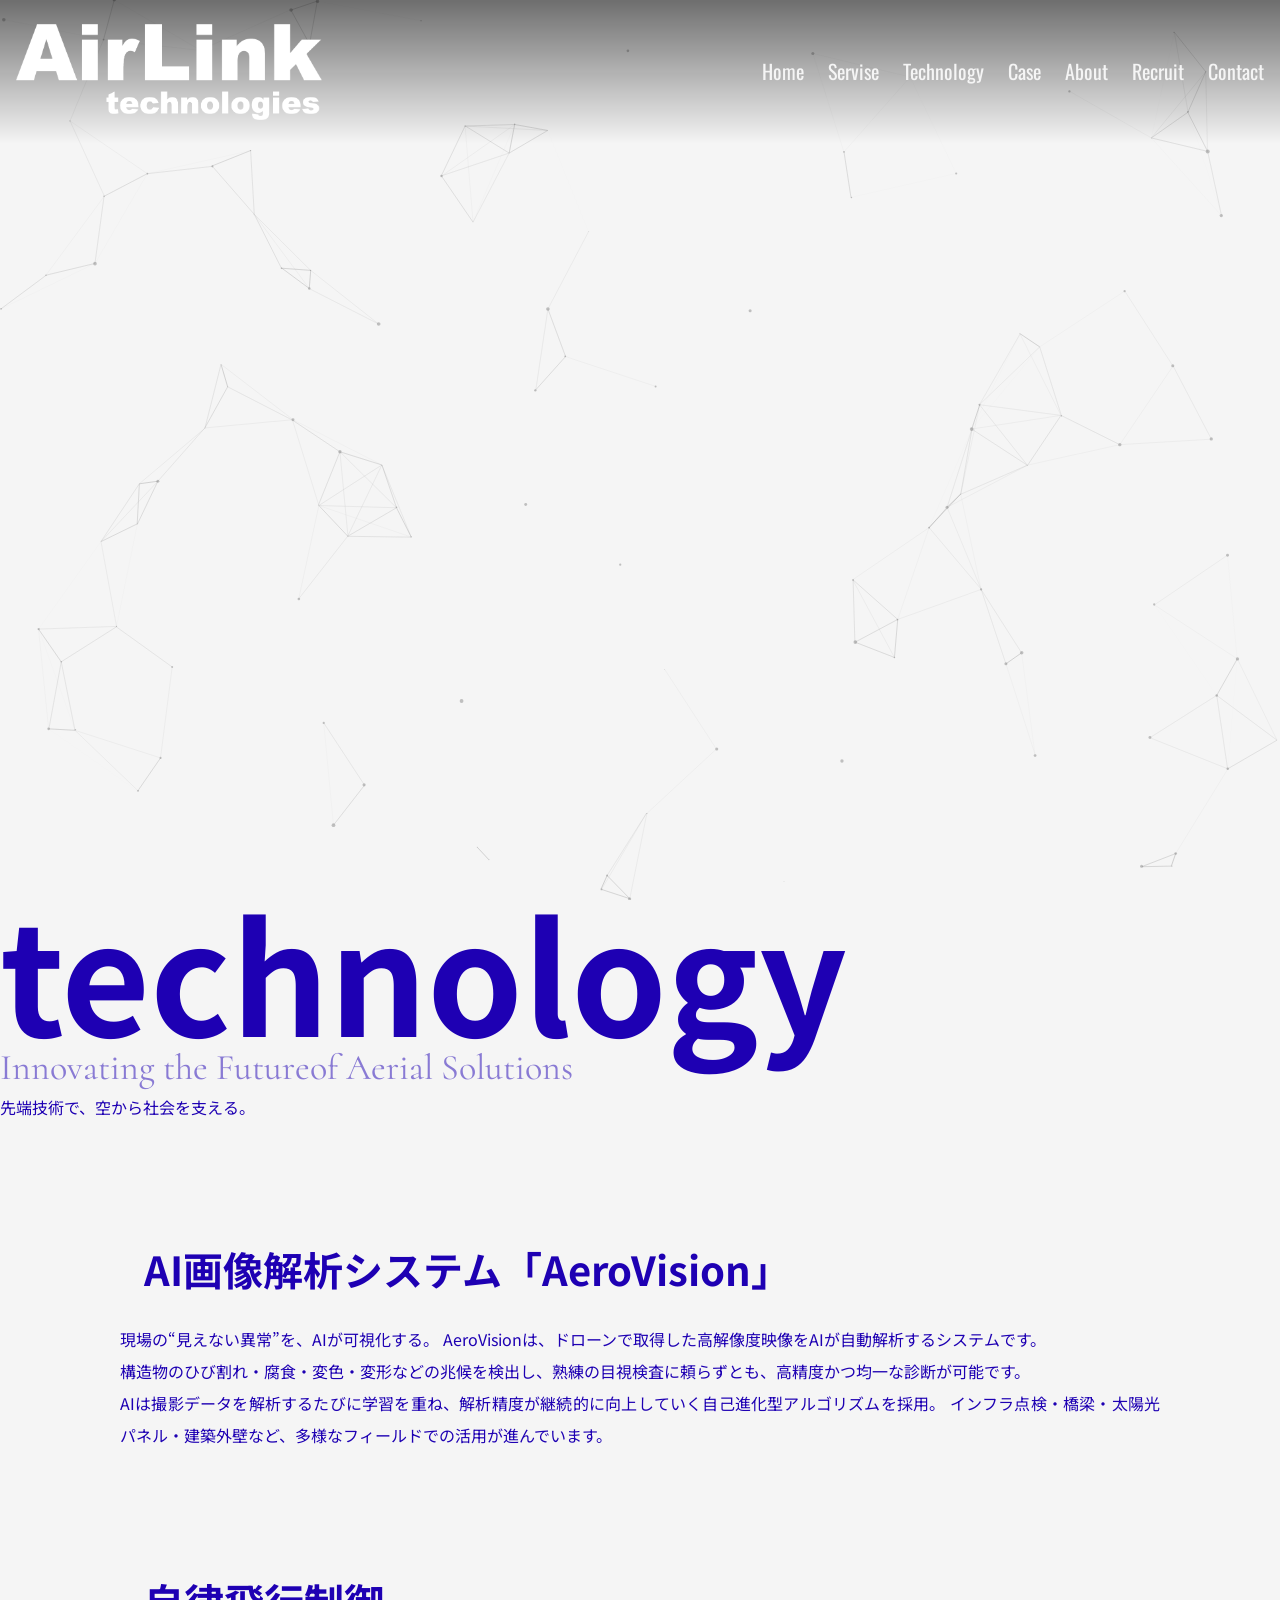
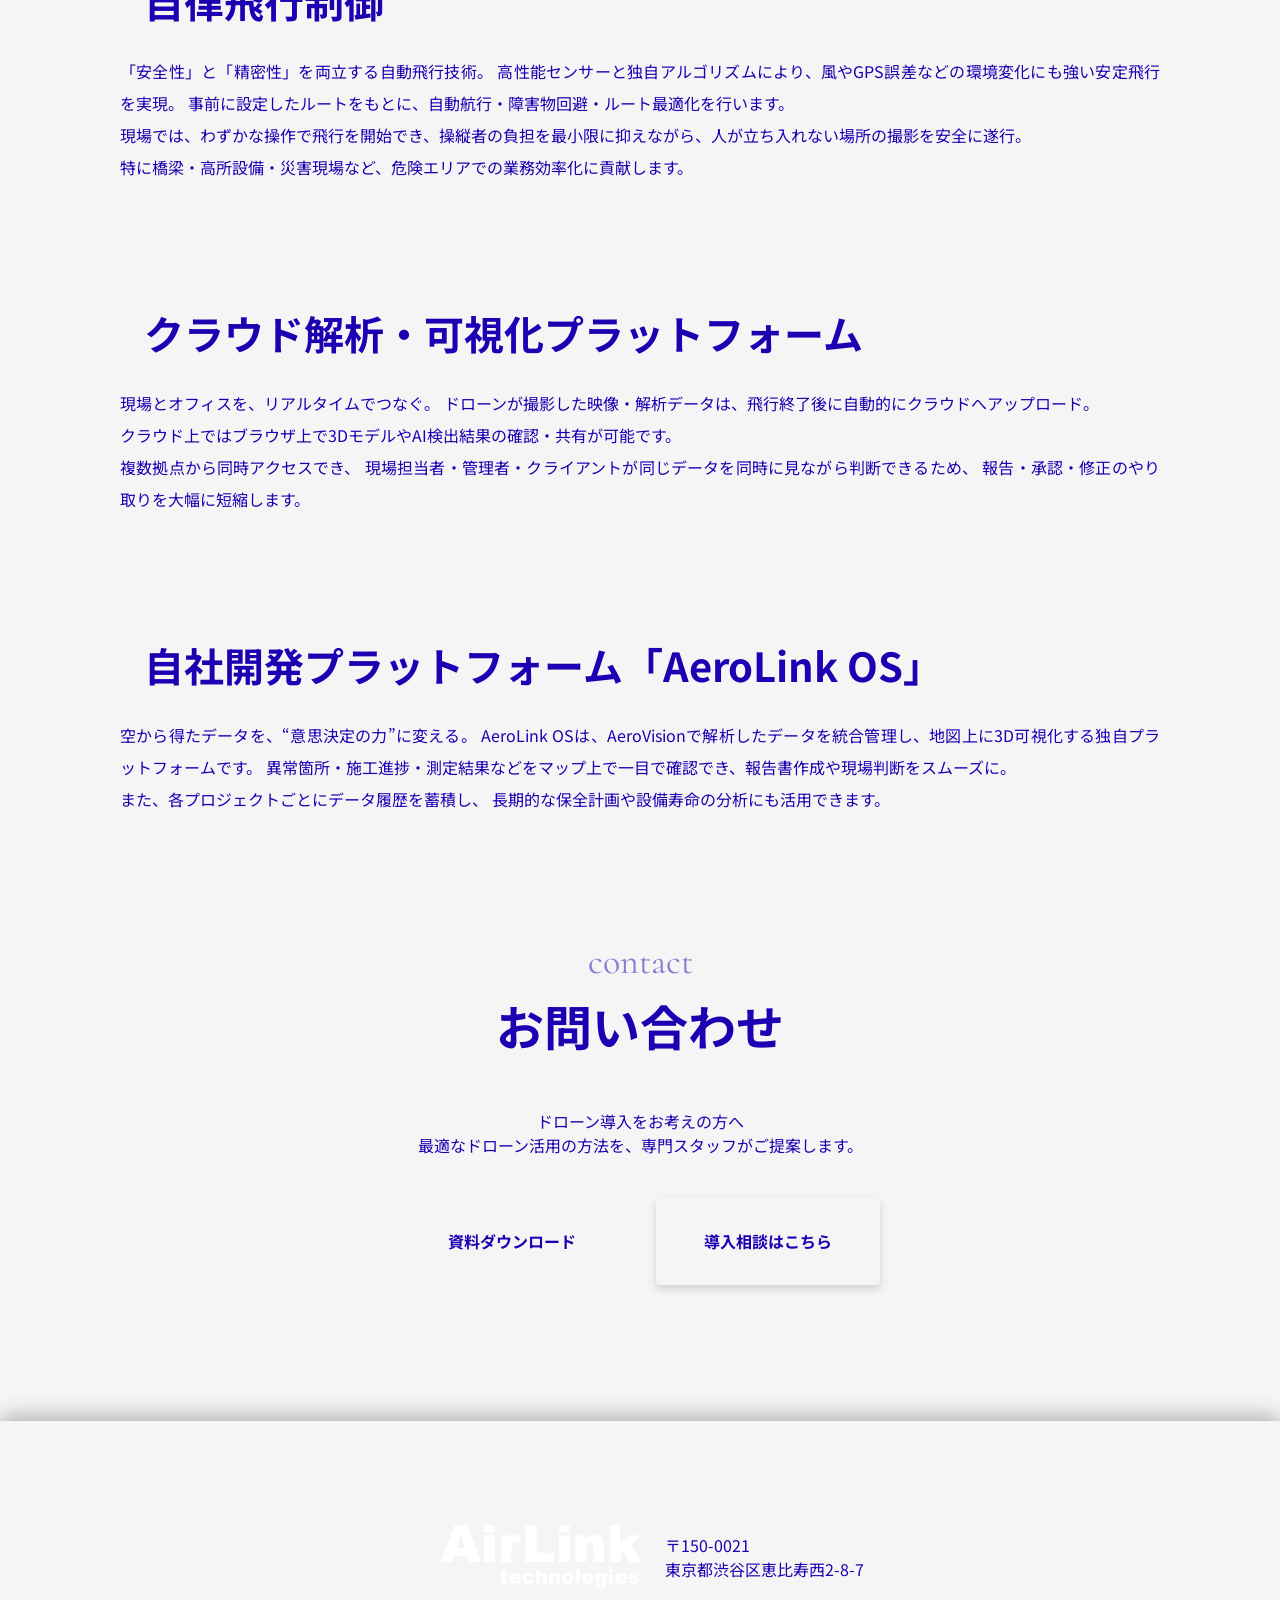
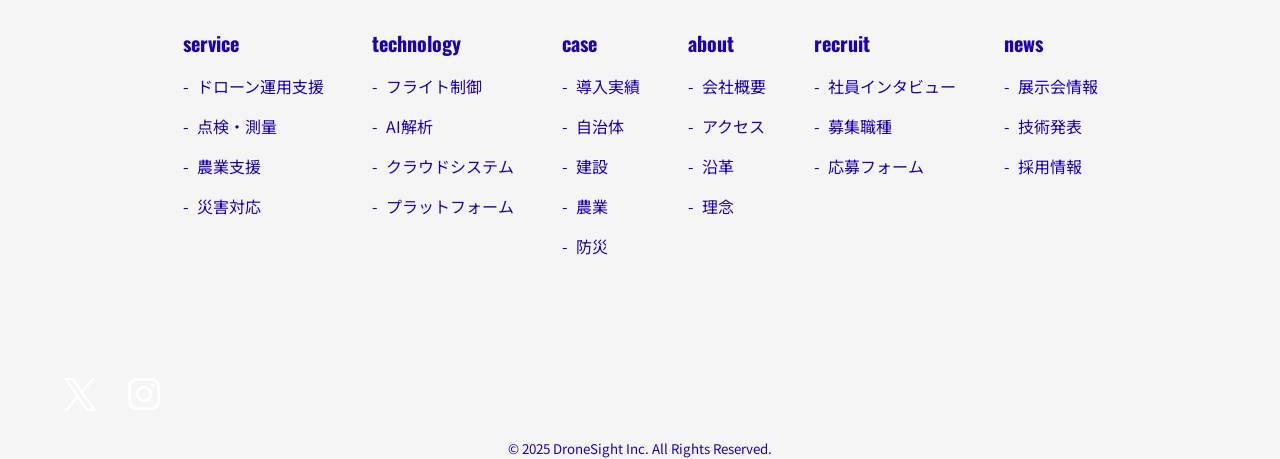
==== technology.html @ e9b1f7b2 "未コミットだったロゴ・画像をリポジトリに追加 logo.png / logo2.png / dorone6.png が未追跡のままで、GitHub Pages 上では ヘッダーロゴ・フッターロゴ・事業" ====
<!DOCTYPE html>
<html lang="ja">

<head>
    <meta charset="UTF-8">
    <meta name="viewport" content="width=device-width, initial-scale=1.0">
    <title>株式会社エアリンクテクノロジーズ</title>
    <link rel="stylesheet" href="./css/reset.css">
    <link rel="stylesheet" href="./css/globals.css">
    <link rel="stylesheet" href="./css/style.css">
    <!-- google fonts -->
    <link
        href="https://fonts.googleapis.com/css2?family=Material+Symbols+Outlined&family=Shippori+Mincho&family=Cormorant:wght@400;600&family=Noto+Sans+JP:wght@400;700&family=Oswald:wght@400;600&family=Kaisei+Opti&family=Delius&family=Inter:wght@400;700&family=Orbitron:wght@400;700&family=Allura&family=Satisfy&display=swap"
        rel="stylesheet">
</head>

<body>
    <div id="bg"></div>
    <div class="site-container">
        <header>
            <!-- ここからハンバーガーメニュー -->

            <!-- メニューボタン -->
            <!-- ↓クリックしたら発動 -->
            <div class="btn">
                <!-- ↑クラス名をjs、cssセレクタと揃える。 -->
                <span></span>
                <span></span>
                <span></span>
            </div>
            <!-- メニューボタン -->

            <nav class="menu">
                <!-- ↑クラス名をjs、cssセレクタと揃える。 -->
                <ul>
                    <!-- メニューの中身 -->
                    <li><a class="link" href="./index.html">Home</a></li>
                    <li><a class="link" href="#p2">Servise</a></li>
                    <li><a class="link" href="./technology.html">Technoogy</a></li>
                    <li><a class="link" href="#p4">Case</a></li>
                    <li><a class="link" href="#p5">About</a></li>
                    <li><a class="link" href="#p6">Recruit</a></li>
                    <li><a class="link" href="#p7">Contact</a></li>
                    <!-- .linkはリンクをクリックしたときにメニューを閉じるjsのために付ける。js、cssセレクタと揃える。 -->
                    <!-- メニューの中身 -->
                </ul>
            </nav>
            <div class="hero-logo">
                <h1><a href="./index.html"><img src="./images/logo.png" width="96" height="96" alt="">
                    </a></h1>
            </div>
            <nav class="menu-list">
                <ul>
                    <li><a href="./index.html" class="underline">Home</a></li>
                    <li><a href="#x" class="underline">Servise</a></li>
                    <li><a href="./technology.html" class="underline">Technology</a></li>
                    <li><a href="#x" class="underline">Case</a></li>
                    <li><a href="#x" class="underline">About</a></li>
                    <li><a href="#x" class="underline">Recruit</a></li>
                    <li><a href="#x" class="underline">Contact</a></li>
                </ul>
            </nav>
        </header>
        <main>
            <div class="hero-visual">
                <video autoplay muted loop playsinline class="hero-video">
                    <source src="./images/dorone2.mp4" type="video/mp4">
                    あなたのブラウザは動画に対応していません。
                </video>
            </div>
            <article class="technology-page">
                <h2 class="bg-title">technology</h2>
                <p class="en">Innovating the Futureof Aerial Solutions</p>
                <p class="jp">先端技術で、空から社会を支える。</p>
                <section class="slide-title">
                    <h3>AI画像解析システム「AeroVision」</h3>
                    <p>現場の“見えない異常”を、AIが可視化する。
                        AeroVisionは、ドローンで取得した高解像度映像をAIが自動解析するシステムです。
                        <span class="br">構造物のひび割れ・腐食・変色・変形などの兆候を検出し、熟練の目視検査に頼らずとも、高精度かつ均一な診断が可能です。</span>
                        AIは撮影データを解析するたびに学習を重ね、解析精度が継続的に向上していく自己進化型アルゴリズムを採用。
                        インフラ点検・橋梁・太陽光パネル・建築外壁など、多様なフィールドでの活用が進んでいます。
                    </p>
                </section>
                <section class="slide-title">
                    <h3>自律飛行制御</h3>
                    <p>「安全性」と「精密性」を両立する自動飛行技術。
                        高性能センサーと独自アルゴリズムにより、風やGPS誤差などの環境変化にも強い安定飛行を実現。
                        事前に設定したルートをもとに、自動航行・障害物回避・ルート最適化を行います。
                        <span class="br">現場では、わずかな操作で飛行を開始でき、操縦者の負担を最小限に抑えながら、人が立ち入れない場所の撮影を安全に遂行。</span>
                        特に橋梁・高所設備・災害現場など、危険エリアでの業務効率化に貢献します。
                    </p>
                </section>
                <section class="slide-title">
                    <h3>クラウド解析・可視化プラットフォーム</h3>
                    <p>現場とオフィスを、リアルタイムでつなぐ。
                        ドローンが撮影した映像・解析データは、飛行終了後に自動的にクラウドへアップロード。
                        <span class="br">クラウド上ではブラウザ上で3DモデルやAI検出結果の確認・共有が可能です。</span>
                        複数拠点から同時アクセスでき、
                        現場担当者・管理者・クライアントが同じデータを同時に見ながら判断できるため、
                        報告・承認・修正のやり取りを大幅に短縮します。
                    </p>
                </section>
                <section class="slide-title">
                    <h3>自社開発プラットフォーム「AeroLink OS」</h3>
                    <p>空から得たデータを、“意思決定の力”に変える。
                        AeroLink OSは、AeroVisionで解析したデータを統合管理し、地図上に3D可視化する独自プラットフォームです。
                        異常箇所・施工進捗・測定結果などをマップ上で一目で確認でき、報告書作成や現場判断をスムーズに。
                        <span class="br">また、各プロジェクトごとにデータ履歴を蓄積し、
                            長期的な保全計画や設備寿命の分析にも活用できます。</span>
                    </p>
                </section>
                <section class="contact-wrap">
                    <div class="section-inner size-m">
                        <div class="contact-title">
                            <p class="en">contact</p>
                            <h2>お問い合わせ</h2>
                            <p>
                                ドローン導入をお考えの方へ
                                <span class="br">最適なドローン活用の方法を、専門スタッフがご提案します。</span>
                            </p>
                        </div>
                        <div class="contact-btn">
                            <div class="contact">
                                <a href="">資料ダウンロード</a>
                            </div>
                            <address class="tel-wrap">
                                <a href="#x">導入相談はこちら</a>
                            </address>
                        </div>
                    </div>
                </section>
            </article>

        </main>
    </div>
</body>

    <footer>
        <div class="footer-wrap">
            <div class="adress">
                <a href="./index.html"><img src="./images/logo.png" width="96" height="96" alt=""></a>
                <address>〒150-0021<span class="br">東京都渋谷区恵比寿西2-8-7</span></address>
            </div>
            <nav class="footer-main-menu">
            
                <ul class="footer-list">
                    <li class="footer-list-btn"><a href="#x" class="underline">service</a></li>
                    <li>
                        <a href="#x" class="underline">
                            <span class="add-char before " data-char="-">ドローン運用支援</span>
                        </a>
                    </li>
                    <li>
                        <a href="#x" class="underline">
                            <span class="add-char before " data-char="-">点検・測量</span>
                        </a>
                    </li>
                    <li>
                        <a href="#x" class="underline">
                            <span class="add-char before " data-char="-">農業支援</span>
                        </a>
                    </li>
                    <li>
                        <a href="#x" class="underline">
                            <span class="add-char before " data-char="-">災害対応</span>
                        </a>
                    </li>
                </ul>
                <ul class="footer-list">
                    <li class="footer-list-btn"><a href="./technology.html" class="underline">technology</a></li>
                    <li>
                        <a href="./technology.html" class="underline">
                            <span class="add-char before " data-char="-">フライト制御</span>
                        </a>
                    </li>
                    <li>
                        <a href="./technology.html" class="underline">
                            <span class="add-char before " data-char="-">AI解析</span>
                        </a>
                    </li>
                    <li>
                        <a href="./technology.html" class="underline">
                            <span class="add-char before " data-char="-">クラウドシステム</span>
                        </a>
                    </li>
                    <li>
                        <a href="./technology.html" class="underline">
                            <span class="add-char before " data-char="-">プラットフォーム</span>
                        </a>
                    </li>
                </ul>
                <ul class="footer-list">
                    <li class="footer-list-btn"><a href="#x" class="underline">case</a></li>
                    <li>
                        <a href="#x" class="underline">
                            <span class="add-char before" data-char="-">導入実績</span>
                        </a>
                    </li>
                    <li>
                        <a href="#x" class="underline">
                            <span class="add-char before" data-char="-">自治体</span>
                        </a>
                    </li>
                    <li>
                        <a href="#x" class="underline">
                            <span class="add-char before" data-char="-">建設</span>
                        </a>
                    </li>
                    <li>
                        <a href="#x" class="underline">
                            <span class="add-char before" data-char="-">農業</span>
                        </a>
                    </li>
                    <li>
                        <a href="#x" class="underline">
                            <span class="add-char before" data-char="-">防災</span>
                        </a>
                    </li>
                </ul>
                <ul class="footer-list">
                    <li class="footer-list-btn"><a href="#x" class="underline">about</a></li>
                    <li>
                        <a href="#x" class="underline">
                            <span class="add-char before" data-char="-">会社概要</span>
                        </a>
                    </li>
                    <li>
                        <a href="#x" class="underline">
                            <span class="add-char before" data-char="-">アクセス</span>
                        </a>
                    </li>
                    <li>
                        <a href="#x" class="underline">
                            <span class="add-char before" data-char="-">沿革</span>
                        </a>
                    </li>
                    <li>
                        <a href="#x" class="underline">
                            <span class="add-char before" data-char="-">理念</span>
                        </a>
                    </li>
                </ul>
                <ul class="footer-list">
                    <li class="footer-list-btn"><a href="#x" class="underline">recruit</a></li>
                    <li>
                        <a href="#x" class="underline">
                            <span class="add-char before" data-char="-">社員インタビュー</span>
                        </a>
                    </li>
                    <li>
                        <a href="#x" class="underline">
                            <span class="add-char before" data-char="-">募集職種</span>
                        </a>
                    </li>
                    <li>
                        <a href="#x" class="underline">
                            <span class="add-char before" data-char="-">応募フォーム</span>
                        </a>
                    </li>
                </ul>
                <ul class="footer-list">
                    <li class="footer-list-btn"><a href="#x" class="underline">news</a></li>
                    <li>
                        <a href="#x" class="underline">
                            <span class="add-char before" data-char="-">展示会情報</span>
                        </a>
                    </li>
                    <li>
                        <a href="#x" class="underline">
                            <span class="add-char before" data-char="-">技術発表</span>
                        </a>
                    </li>
                    <li>
                        <a href="#x" class="underline">
                            <span class="add-char before" data-char="-">採用情報</span>
                        </a>
                    </li>
                </ul>
            </nav>
        </div>
        <nav class="sns-links">
            <ul class="sns">
                <a href="#x"><img src="./images/logo-white.png" width="32" height="32" alt="エックス"></a>
            </ul>
            <ul class="sns">
                <li class="youtube">
                    <a href="#x"><img src="./images/instagram_.png" width="32" height="32" alt="インスタグラム"></a>
                </li>
            </ul>
        </nav>

        <p class="small"><small>© 2025 DroneSight Inc. All Rights Reserved.</small></p>
    </footer>
    <script src="js/jquery-3.7.1.min.js"></script>
    <script src="./js/main.js"></script>
    <script src="./js/libs/particles.min.js"></script>
    <script src="js/script.js"></script>

</html>
---- css/globals.css ----
:root {
  /* 基本単位 */
  --base-unit: 8px;
  --half-unit: 4px;

  /* 余白 ----------------------------------------------------------------- */
  /* 倍数 */
  --spacing-1: calc(var(--base-unit) * 1);
  /* 8px */
  --spacing-2: calc(var(--base-unit) * 2);
  /* 16px */
  --spacing-3: calc(var(--base-unit) * 3);
  /* 24px */
  --spacing-4: calc(var(--base-unit) * 4);
  /* 32px */
  --spacing-5: calc(var(--base-unit) * 5);
  /* 40px */
  --spacing-6: calc(var(--base-unit) * 6);
  /* 48px */
  --spacing-7: calc(var(--base-unit) * 7);
  /* 56px */
  --spacing-8: calc(var(--base-unit) * 8);
  /* 64px */
  --spacing-9: calc(var(--base-unit) * 9);
  /* 72px */
  --spacing-10: calc(var(--base-unit) * 10);
  /* 80px */
  --spacing-11: calc(var(--base-unit) * 11);
  /* 88px */
  --spacing-12: calc(var(--base-unit) * 12);
  /* 96px */
  --spacing-15: calc(var(--base-unit) * 15);
  /* 120px */
  --spacing-16: calc(var(--base-unit) * 16);
  /* 128px */
  --spacing-25: calc(var(--base-unit) * 25);
  /* 200px */
  

  /* 特殊ケース */
  --spacing-min: 1px;
  --spacing-min-2: 2px;
  --spacing-half: var(--half-unit);
  --spacing-1_5: calc(var(--half-unit) * 3);
  --spacing-2_5: calc(var(--half-unit) * 5);
  --spacing-37_5: calc(var(--base-unit) * 37.5);

  /* 文字 ----------------------------------------------------------------- */
  /* 基本フォント定義 */
  --font-google-symbols: "Material Symbols Outlined";
  --font-serif-ja: "Shippori Mincho", serif;
  --font-serif-en: "Cormorant", serif;
  --font-gothic-ja: "Noto Sans JP", sans-serif;
  --font-gothic-en: "Oswald", sans-serif;
  --font-logo: "Kaisei Opti", serif;
  --font-color: "Delius", "Inter", "Noto Sans JP", cursive, sans-serif;
  --font-glitch: "Orbitron", "Noto Sans JP", sans-serif;
  --font-cursive: "Allura", "Satisfy", "Noto Sans JP", sans-serif;

  /* Font Weight */
  --font-weight-light: 300;
  --font-weight-regular: 400;
  --font-weight-medium: 500;
  --font-weight-bold: 700;

  /* 1rem = 10px 基準 */
  font-size: 62.5%;

  /* Font Size (px) */
  --font-size-10: 1rem;
  --font-size-12: 1.2rem;
  --font-size-14: 1.4rem;
  --font-size-16: 1.6rem;
  --font-size-18: 1.8rem;
  --font-size-20: 2rem;
  --font-size-24: 2.4rem;
  --font-size-28: 2.8rem;
  --font-size-32: 3.2rem;
  --font-size-36: 3.6rem;
  --font-size-48: 4.8rem;
  --font-size-64: 6.4rem;
  --font-size-72: 7.2rem;

  /* Line Height (%) */
  --line-height-100: 1;
  /* 100% */
  --line-height-120: 1.2;
  /* 120% (Default) */
  --line-height-140: 1.4;
  /* 140% */
  --line-height-150: 1.5;
  /* 150% */
  --line-height-180: 1.8;
  /* 180% */
  --line-height-200: 2;
  /* 200% */

  /* Default styles */
  --font-size-default: var(--font-size-16);
  --line-height-default: var(--line-height-150);

  /* ボーダー ----------------------------------------------------------------- */
  /* Border Widths */
  --border-w-min: 1px;
  --border-w-default: 2px;
  --border-bold: 4px;

  /* Border Radius with Scale */
  --radius-1: 1px;
  --radius-2: 2px;
  --radius-4: 4px;
  --radius-8: 8px;
  --radius-12: 12px;
  --radius-16: 16px;
  --radius-32: 32px;
  --radius-40: 40px;
  --radius-64: 64px;
  --radius-full: 9999px;

  --border-primary: var(--theme-color-fg);
  --border-secondary: var(--gray-50);
  --border-tertiary: var(--gray-20);

  /* 影 ----------------------------------------------------------------- */
  /* Shadow control variables */
  --shadow-enabled: 1;
  --shadow-elevation: 2;
  --shadow-opacity: calc(0.06 + (var(--shadow-elevation) * 0.04));

  /* Shadow variables */
  --shadow-subtle: 0px calc(1px * var(--shadow-enabled))
    calc(3px * var(--shadow-enabled)) 0px
    rgba(0, 0, 0, calc(var(--shadow-opacity) * 0.5));
  --shadow-normal: 0px calc(2px * var(--shadow-enabled))
    calc(8px * var(--shadow-enabled)) 0px
    rgba(0, 0, 0, calc(var(--shadow-opacity) * 0.66));
  --shadow-medium: 0px calc(4px * var(--shadow-enabled))
    calc(16px * var(--shadow-enabled)) 0px rgba(0, 0, 0, var(--shadow-opacity));
  --shadow-large: 0px calc(8px * var(--shadow-enabled))
    calc(32px * var(--shadow-enabled)) 0px
    rgba(0, 0, 0, calc(var(--shadow-opacity) * 1.33));
  --shadow-wide-weak: 0px calc(1px * var(--shadow-enabled))
    calc(12px * var(--shadow-enabled)) 0px
    rgba(0, 0, 0, calc(var(--shadow-opacity) * 0.5));
  --shadow-for-dark-text: 0px 1px 4px 0px #ffffff;

  /* 色 ----------------------------------------------------------------- */

  /* === HEX Colors === */

  /* Base Colors (HEX) */
  --non-colored-white: #ffffff;
  --non-colored-black: #000000;

  /* Grayscale (HEX) */
  --gray-10: #fafafa;
  --gray-20: #f5f5f5;
  --gray-30: #eeeeee;
  --gray-40: #e0e0e0;
  --gray-50: #bdbdbd;
  --gray-60: #9e9e9e;
  --gray-70: #757575;
  --gray-80: #616161;
  --gray-90: #424242;

  /* Theme Colors (HEX) */
  --theme-color-primary: #1e00b3;
  --theme-color-secondary: #4931ff;
  --theme-color-tertiary: #00e0ff;
  --theme-color-gradient: 
  var(--theme-color-primary) 0%, 
  var(--theme-color-secondary) 50%, 
  var(--theme-color-tertiary) 100%;


  --theme-color-red-primary: #ff1a1a;
  --theme-color-red-accent: #33ff99;
  --theme-color-blue-primary: #1738ff;
  --theme-color-blue-accent: #39ff14;
  --theme-color-yellow-highlight: #ffe924;
  --theme-color-violet-primary: #e46cff;
  --theme-color-violet-accent: #3dffe6;
  --theme-color-aqua-primary: #5ff2ea;
  --theme-color-aqua-accent: #d4ff1f;
  --theme-color-orange-primary: #ff6733;
  --theme-color-orange-accent: #ffd633;
  --theme-color-yellow-primary: #ffe924;
  --theme-color-yellow-accent: #ff3a1f;

  /* === RGB Colors === */

  /* Base RGB Values */
  --colored-black-rgb: 14, 14, 14;
  --colored-white-rgb: 245, 245, 245;
  --red-primary-rgb: 255, 26, 26;
  --blue-primary-rgb: 23, 56, 255;
  --violet-primary-rgb: 228, 108, 255;
  --aqua-primary-rgb: 95, 242, 234;
  --orange-primary-rgb: 255, 103, 51;

  /* Solid RGB Colors */
  --colored-black: rgb(var(--colored-black-rgb));
  --colored-white: rgb(var(--colored-white-rgb));

  /* Transparent Colors - Black */
  --black-transparent-60: rgba(var(--colored-black-rgb), 0.6);
  --black-transparent-40: rgba(var(--colored-black-rgb), 0.4);
  --black-transparent-20: rgba(var(--colored-black-rgb), 0.2);
  --black-transparent-10: rgba(var(--colored-black-rgb), 0.1);

  /* Transparent Colors - White */
  --white-transparent-95: rgba(var(--colored-white-rgb), 0.95);
  --white-transparent-90: rgba(var(--colored-white-rgb), 0.9);
  --white-transparent-70: rgba(var(--colored-white-rgb), 0.7);
  --white-transparent-50: rgba(var(--colored-white-rgb), 0.5);
  --white-transparent-30: rgba(var(--colored-white-rgb), 0.3);
  --white-transparent-10: rgba(var(--colored-white-rgb), 0.1);

  /* Transparent Colors - Theme */
  --red-transparent-20: rgba(var(--red-primary-rgb), 0.2);
  --blue-transparent-20: rgba(var(--blue-primary-rgb), 0.2);
  --violet-transparent-20: rgba(var(--violet-primary-rgb), 0.2);
  --violet-transparent-50: rgba(var(--violet-primary-rgb), 0.5);
  --aqua-transparent-20: rgba(var(--aqua-primary-rgb), 0.2);
  --aqua-transparent-50: rgba(var(--aqua-primary-rgb), 0.5);
  --orange-transparent-20: rgba(var(--orange-primary-rgb), 0.2);
  --orange-transparent-50: rgba(var(--orange-primary-rgb), 0.5);

  /* === Shadow Effects === */

  /* Theme Color Shadows */
  --theme-color-red-shadow: 0 0 20px var(--theme-color-red-primary),
    inset 0 0 20px var(--red-transparent-20);
  --theme-color-blue-shadow: 0 0 20px var(--theme-color-blue-primary),
    inset 0 0 20px var(--blue-transparent-20);

  /* === Semantic Colors === */

  /* Theme Semantic Colors */
  --theme-color-fg: var(--theme-color-primary);
  --theme-color-surface: var(--colored-white); /* 主に背景 */
  --theme-color-muted: var(--gray-70);
  --theme-color-fg-inverse: var(--colored-white); /* 逆になる */
  --theme-color-surface-inverse: var(--colored-black);
  --theme-color-muted-inverse: var(--gray-30);

  /* Status Colors */
  --success-color: var(--theme-color-blue-primary);
  --error-color: var(--theme-color-red-primary);
  --caution-color: var(--theme-color-red-primary);
  --warning-color: var(--theme-color-yellow-highlight);

  /* ルール ----------------------------------------------------------------- */
  /* 今回はなし */

  /* インデックス */
  --layer-a: 10;
  --layer-b: 20;
  --layer-c: 30;
  --layer-d: 40;
  --layer-max: 1000;

  /* トランジション */
  --transition-fast: 0.2s ease;
  --transition-smooth: 0.3s cubic-bezier(0.4, 0, 0.2, 1);
  --transition-slow: 0.6s cubic-bezier(0.4, 0, 0.2, 1);
  --transition-bounce: 0.6s cubic-bezier(0.68, -0.55, 0.265, 1.55);
  --transition-color: color 0.8s ease, background-color 0.8s ease,
    border-color 0.8s ease, box-shadow 0.8s ease;

  /* レイアウト */
  --header-height: 56px;
  --site-max-width: 1400px;
  --page-container-width: 800px;
  --content-max-width: 1200px;
  --section-inner-size-l: 1000px;
  --section-inner-size-m: 800px;
  --section-inner-size-s: 600px;
  --main-min-width: 372px;
  --bg-title-size: clamp(100px, 12vw, 220px);

  /* UI Components */
  --icon-btn-size: 48px;
}

/***********************************************************************************/
/* HTMLタグ                                                                        */
/***********************************************************************************/

html {
  scroll-behavior: smooth;
}

body {
  max-width: 100%;
  font-family: var(--font-gothic-ja);
  font-size: var(--font-size-default);
  font-weight: var(--font-weight-regular);
  line-height: var(--line-height-default);
  font-optical-sizing: auto;
  font-style: normal;
  text-align: justify;
  letter-spacing: 0;
  color: var(--theme-color-fg);
  background-color: var(--colored-white);
  accent-color: var(--theme-color-red-primary);
  -webkit-font-smoothing: antialiased;
  -moz-osx-font-smoothing: grayscale;
}

h1,
h2,
h3,
h4,
h5,
h6 {
  color: var(--theme-color-fg);
}

a {
  color: var(--theme-color-fg);
  text-decoration: none;
  transition: all var(--transition-fast);

  &:hover {
    color: var(--theme-color-fg);
  }

  &:active {
    color: var(--theme-color-red-primary);
  }
}

img {
  width: 100%;
  max-width: 100%;
  height: auto;
  vertical-align: bottom;
}

input,
select,
textarea {
  padding: var(--spacing-half) var(--spacing-1);
  border: var(--border-w-default) solid var(--border-secondary);
  border-radius: var(--radius-4);
  color: var(--theme-color-fg);
  background-color: var(--gray-30);
  transition: all var(--transition-smooth);

  &:focus {
    border-color: var(--theme-color-red-primary);
    box-shadow: var(--shadow-subtle);
  }
}

button {
  border: none;
  background: transparent;
}

/* スクロールバーのスタイリング */
::-webkit-scrollbar {
  width: var(--spacing-1);
  border-radius: var(--radius-8);
}

::-webkit-scrollbar-track {
  background-color: var(--gray-20);
}

::-webkit-scrollbar-thumb {
  background-color: var(--gray-50);
  border-radius: var(--radius-8);

  &:hover {
    background-color: var(--gray-60);
  }
}

/***********************************************************************************/
/* 汎用                                                                            */
/***********************************************************************************/
.clearfix::after {
  content: "";
  display: table;
  clear: both;
}

/* スクリーンリーダー専用 */
.sr-only {
  position: absolute;
  width: 1px;
  height: 1px;
  padding: 0;
  margin: -1px;
  overflow: hidden;
  clip: rect(0, 0, 0, 0);
  white-space: nowrap;
  border: 0;
}

span,
strong {
  /* 改行 */
  &.br {
    display: block;
  }

  /* SEO対策文字付与 */
  &.add-char {
    &.before {
      &::before {
        content: attr(data-char);
      }
    }

    &.after {
      &::after {
        content: attr(data-char);
      }
    }
  }
}
---- css/style.css ----
@charset "utf-8";

html {
    font-size: var(--font-size-16);
    font-family: var(--font-gothic-ja);

}

/* ↓ここからハンバーガーメニューのCSS */

/* メニューボタン */
.btn {
    display: none;
    position: fixed;
    top: 20px;
    right: 20px;
    z-index: 2;
    /* ボタンの重ね順を最前面（メニューより前面） */
    background-color: var(--theme-color-fg);
    /* ボタンの色 任意で変更*/
    padding: var(--spacing-1);
    /* ボタンとバーガーの余白 */
    border-radius: var(--radius-2);
    cursor: pointer;
    /* マウスオーバー時のカーソルを指にできるがタブレット、スマホで閲覧時のみのボタンであれば不要 */
}

.btn span {
    display: block;
    height: 2px;
    /* ↑3本線それぞれの太さ */
    width: 20px;
    /* ↑線の長さを設定 */
    margin-bottom: 6px;
    /* ↑線と線の距離 */
    background-color: #fff;
    /* ↑線の色 */
    transition: 0.5s;
}

.btn span:last-child {
    margin-bottom: 0;
}

.btn.active span:nth-child(1) {
    /* ↑ボタンがクリックされた後、1本目を斜めにする処理 */
    transform: rotate(45deg) translate(5.5px, 5.5px);
    background-color: #fff;
    /* ↑ボタンがクリックされた後の線の色 */
}

.btn.active span:nth-child(2) {
    /* ２本目の線の不透明度を0にして見えなくしている */
    opacity: 0;
}

.btn.active span:nth-child(3) {
    /* １本目の線と逆方向に斜めにする処理 */
    transform: rotate(-45deg) translate(5.5px, -5.5px);
    background-color: #fff;
    /* ↑ボタンがクリックされた後の線の色 */
}

/* メニュー */

.menu {
    background-color: rgba(255, 255, 255, 0.8);
    /* メニューの背景色 */
    width: 100%;
    /* 画面に対して横幅いっぱいに、半分にしたい場合は50％ */
    position: fixed;
    bottom: 0;
    right: -100%;
    /* 右画面外配置して固定 */
    transition: 0.5s;
    /* 0.5秒間か1 */
    z-index: 1;
    /* メニューの重なり順をボタンより背面、コンテンツよりも前面 */
    height: 100vh;
    /* 画面縦一杯の高さ */
    font-family: var(--font-gothic-en);
}

.menu.active {
    right: 0;
}


.menu ul {
    height: 100vh;
    /*.menuと高さを合わせる */
    display: flex;
    flex-direction: column;
    justify-content: center;
    align-items: center;
    /* liの配置調整のフレックス */
    gap: var( --spacing-1);
}

.menu ul li {
    list-style-type: none;
    text-align: center;
    margin-bottom: 1%;
}

.menu ul li a {
    color: var(--theme-color-fg);
    text-decoration: none;
    font-size: var(--font-size-24);
    font-weight: bold;
}


/* ここまでハンバーガーメニュー */
/* .activeはクリックした時にjQueryによって付与されるクラス、script.jsを確認 */

.br {
    display: block;
}

.section-inner {
    margin: 0 auto;

    &.size-full {
        max-width: 1400px;
    }

    &.size-l {
        max-width: 1000px;
    }

    &.size-m {
        max-width: 800px;
    }

    &.size-s {
        max-width: 400px;
    }
}

h2 {
    color: var(--color-navy);
    font-size: var(--font-size-48);
}

/* headerここから */

.hero-logo a {
    display: block;
     line-height: 0;
}

.hero-logo img {
    display: block;
    height: var(--spacing-12);
   
}


header {
    width: 100%;
    display: flex;
    justify-content: space-between;
    align-items: center;
    padding: var(--spacing-3) var(--spacing-2);
    
}

.menu-list ul {
    display: flex;
    gap: var(--spacing-3);
    font-size: var(--font-size-20);

    li {
        font-family: var(--font-gothic-en);
    }
}

.menu-list a {
    color: var(--theme-color-fg-inverse);
    gap: var(--spacing-3);
    border-bottom: 2px solid transparent;
    transition: color 0.2s, border-color 0.2s;
}

.menu-list a:hover {
    color: var(--color-white);
    border-bottom: 2px solid var(--color-cta);
}

#bg {
    position: fixed;
    top: 0;
    left: 0;
    width: 100%;
    height: 100%;
    z-index: -1;
    /* 背景にする（fixed にしないと canvas がページ全高になり描画が破綻する） */
    pointer-events: none;
    /* 背景をクリックできなくする */
}

/* タイトルを動かす */
.slide-title {
    opacity: 0;
    transform: translateX(-50px);
    transition: all 0.8s ease-out;
}

.slide-title.active {
    opacity: 1;
    transform: translateX(0);
}

.slide-title p {
    line-height: var(--line-height-200);
}



/* mainここから */

.en {
    color: var(--color-blue);
    opacity: 0.5;
    font-size: var(--font-size-36);
    font-family: var(--font-serif-en);
}

.btn-primary {
    background-color: var(--color-cta);
    color: var(--color-white);
    border: none;
    border-radius: 4px;
    padding: 14px 32px;
    font-weight: bold;
    transition: background-color 0.2s, transform 0.2s, box-shadow 0.2s;
    box-shadow: 0 4px 8px rgba(0, 0, 0, 0.15);
}

.btn-primary:hover {
    background-color: var(--color-cta-hover);
    color: var(--color-white);
    transform: translateY(-3px);
    box-shadow: 0 6px 12px rgba(0, 0, 0, 0.2);
}

.btn-secondary {
    background-color: transparent;
    color: var(--color-blue);
    border: 2px solid var(--color-blue);
    border-radius: 4px;
    padding: 12px 30px;
    font-weight: bold;
    transition: background-color 0.2s, color 0.2s, transform 0.2s, box-shadow 0.2s;
}

.btn-secondary:hover {
    background-color: var(--color-blue);
    color: var(--color-white);
    transform: translateY(-3px);
    box-shadow: 0 6px 12px rgba(0, 0, 0, 0.15);
}

.cta-btn {
    position: fixed;
    bottom: 88px;
    right: 20px;
    background-color: var(--color-cta);
    color: var(--color-white);
    padding: 16px 24px;
    font-weight: bold;
    box-shadow: 0 4px 8px rgba(0, 0, 0, 0.2);
    transition: transform 0.2s, box-shadow 0.2s, background-color 0.3s, color 0.3s, opacity 0.3s;
    z-index: 999;
    border-radius: var(--radius-4);
}

.cta-btn:hover {
    background-color: var(--color-cta-hover);
    color: var(--color-white);
    transform: translateY(-3px);
    box-shadow: 0 6px 12px rgba(0, 0, 0, 0.3);
}

.cta-btn.hidden {
    opacity: 0;
    pointer-events: none;
}

.cta-btn.on-footer {
    background-color: var(--color-white);
    color: var(--color-cta);
    box-shadow: 0 4px 8px rgba(0, 0, 0, 0.15);
}

.cta-btn.on-footer:hover {
    background-color: var(--gray-20);
    color: var(--color-cta-hover);
    box-shadow: 0 6px 12px rgba(0, 0, 0, 0.2);
}


.hero-visual {
    position: relative;
    height: 100vh;
    overflow: hidden;
    filter: brightness(1.2);
    display: flex;
    align-items: center;
    justify-content: center;
}

.hero-visual p {
    font-size: var(--font-size-72);
    font-weight: var(--font-weight-bold);
    color: var(--theme-color-fg-inverse);
}

.hero-video {
    position: absolute;
    top: 0;
    left: 0;
    width: 100%;
    height: 100%;
    object-fit: cover;
    /* トリミングしながら全体を埋める */
    z-index: -1;
    /* テキストの下に置く */
}

header {
    position: fixed;
    z-index: 100;
    background: linear-gradient(to bottom, rgba(0, 0, 0, 0.55) 0%, transparent 100%);
    transition: background 0.3s;
}

header.scrolled {
    background: var(--color-navy);
}


.fes-wrap {
    position: absolute;
    bottom: 0;
    left: 0;
    width: 100%;
    z-index: 1;
}

.fes-notice {
    display: flex;
    align-items: center;
    gap: var(--spacing-3);
    background-color: rgba(26, 43, 94, 0.85);
    backdrop-filter: blur(4px);
    padding: var(--spacing-3) var(--spacing-6);
    border-top: 2px solid var(--color-cta);
    cursor: pointer;
    transition: background-color 0.2s;
}

.fes-notice:hover {
    background-color: rgba(26, 43, 94, 1);
}

.fes-badge {
    flex-shrink: 0;
    background-color: var(--color-cta);
    color: var(--color-white);
    font-size: 0.7rem;
    font-weight: bold;
    letter-spacing: 0.05em;
    padding: 2px 8px;
    border-radius: var(--radius-2);
}

.fes-notice p {
    color: var(--color-white);
    font-size: 0.9rem;
    font-weight: bold;
    letter-spacing: 0.03em;
    margin: 0;
}



/* 事業領域ここから */

.service-wrap {
    margin: var(--spacing-6);
}

.service-title {
    display: flex;
    align-items: end;
    justify-content: space-between;
    border-bottom: var(--border-w-default) solid var(--color-blue);
    margin: var(--spacing-15) 0 auto;
}

.service-list .section-inner ul {
    display: flex;
    justify-content: center;
    gap: var(--spacing-4);
}

.service-item {
    margin-top: var(--spacing-12);
    width: 300px;
    text-align: center;
    transition: all 0.2s ease-in;
}

.service-item img {
    width: 100%;
    aspect-ratio: 4 / 3;
    object-fit: cover;
    display: block;
    border-top-left-radius: 4px;
    border-top-right-radius: 4px;
}

.service-item:hover {
    transform: scale(1.01);
    box-shadow: 0 8px 20px rgba(0, 0, 0, 0.2);
}


.service-item-title {
    display: flex;
    align-items: center;
    justify-content: center;
    background-color: var(--color-navy);
    padding: var(--spacing-1);
    color: var(--color-white);
}

.service-item-title span {
    font-weight: var(--font-weight-light);
}


/* 技術紹介ここから */

.technology-wrap {
    margin: var(--spacing-15);
}


.technology-title {
    display: flex;
    align-items: end;
    justify-content: space-between;
    border-bottom: var(--border-w-default) solid var(--color-blue);
    margin: 0 auto;
}

.technology-list {
    display: flex;
    align-items: center;
    justify-content: center;
    flex-wrap: wrap;
    text-align: center;
    margin-top: var(--spacing-12);
}

.technology-list li {
    flex: 50%;
    opacity: 0;
    transform: translateY(30px);
    transition: opacity 0.8s ease, transform 0.8s ease;
}

.technology-list li.show {
    opacity: 1;
    transform: translateY(0);
}

.technology-list li:nth-child(1) {
    transition-delay: 0.1s;
}

.technology-list li:nth-child(2) {
    transition-delay: 0.3s;
}

.technology-list li:nth-child(3) {
    transition-delay: 0.5s;
}

.technology-list li:nth-child(4) {
    transition-delay: 0.7s;
}

.technology-list img {
    width: 250px;
    height: 250px;
    border-radius: var(--radius-8);
    object-fit: cover;
    margin: var(--spacing-3);
}

.technology-list p {
    margin-bottom: var(--spacing-10);
}


.number {
    color: var(--color-blue);
    opacity: 0.5;
    font-weight: bold;
    font-size: var(--font-size-72);
    margin-right: var(--spacing-2);
    font-family: var(--font-glitch);
}

.card-title {
    display: flex;
    justify-content: center;
    align-items: center;

    h3 {
        font-size: var(--spacing-3);
    }
}

.bg-title {
    font-size: var(--bg-title-size);
    color: var(--color-navy);
    font-weight: 700;
    bottom: 0;
    line-height: 0.92;
}

.technology-page h3 {
    border-left: var(--border-bold) solid var(--color-blue);
    font-size: var(--spacing-5);
    margin-bottom: var(--spacing-3);
    padding-left: var(--spacing-3);
}

.technology-page section {
    margin: var(--spacing-15);
}

/* 導入事例ここから */

.case-title {
    display: flex;
    align-items: end;
    justify-content: space-between;
    border-bottom: var(--border-w-default) solid var(--color-blue);
    margin: var(--spacing-15) 0 auto;
}

.case-wrap {
    margin: var(--spacing-15);
}

.case-tabs {
    display: flex;
    gap: var(--spacing-2);
    margin-top: var(--spacing-6);
}

.case-tab {
    padding: var(--spacing-1) var(--spacing-3);
    border: 2px solid var(--color-blue);
    border-radius: 9999px;
    background: transparent;
    color: var(--color-blue);
    cursor: pointer;
    font-size: var(--font-size-14);
    font-weight: bold;
    transition: background-color 0.2s, color 0.2s;
}

.case-tab:hover {
    background-color: rgba(37, 99, 235, 0.1);
}

.case-tab.active {
    background-color: var(--color-blue);
    color: var(--color-white);
}

.case-slider-outer {
    margin-top: var(--spacing-6);
    overflow: hidden;
    border-radius: var(--radius-8);
}

.case-slider-track {
    display: flex;
    gap: 24px;
    transition: transform 0.4s ease;
}

.case-slide-card {
    flex: 0 0 calc((100% - 48px) / 3);
    background: #fff;
    border-radius: var(--radius-8);
    overflow: hidden;
    transition: transform 0.2s, box-shadow 0.2s;
}

.case-slide-card:hover {
    transform: translateY(-4px);
    box-shadow: 0 6px 16px rgba(0, 0, 0, 0.12);
}

.case-slide-card img {
    width: 100%;
    aspect-ratio: 4 / 3;
    object-fit: cover;
    display: block;
}

.case-slide-body {
    padding: var(--spacing-2) var(--spacing-3);
}

.case-slide-body h3 {
    text-align: left;
    font-weight: bold;
    margin-bottom: var(--spacing-1);
}

.case-slide-label {
    display: block;
    text-align: left;
    font-size: var(--font-size-12);
    color: var(--gray-50);
}


.title-about {
    line-height: var(--line-height-180);
    font-size: var(--font-size-16);
}

/* お知らせここから */
.news-title {
    align-items: center;
    display: flex;
    flex-direction: column;
    justify-content: center;
    margin-bottom: var(--spacing-3);
}

.news-title h2 {
    padding: 0 20px;
}

.news-wrap .section-inner {
    justify-content: center;
}

.news-wrap {
    margin-top: var(--spacing-15);
}

.news-list li {
    border-bottom: var(--border-w-default) solid var(--black-transparent-20);
}

.news-list li:first-child {
    border-top: var(--border-w-default) solid var(--black-transparent-20);
}

.news-list li a {
    display: block;
    padding: var(--spacing-4);
    color: var(--color-text);
}

.news-list li a:hover {
    background-color: var(--black-transparent-10);
}

.news-list ol li time {
    margin: var(--spacing-6);

}

.news-btn {
    text-align: center;
    margin: var(--spacing-6);
}

.news-btn a {
    display: inline-block;
    background-color: transparent;
    color: var(--color-blue);
    border: 2px solid var(--color-blue);
    border-radius: var(--radius-4);
    padding: var(--spacing-2) var(--spacing-4);
    font-weight: bold;
    transition: background-color 0.2s, color 0.2s, transform 0.2s;
}

.news-btn a:hover {
    background-color: var(--color-blue);
    color: var(--color-white);
    transform: translateY(-3px);
}

/* バナーここから */

.banner-wrap .section-inner {
    display: flex;
    margin-bottom: var(--spacing-16);
}

.banner-wrap .section-inner.size-m p {
    flex: 1;
    /* 均等に広がる */
    text-align: center;
    margin: var(--spacing-4);
}



/* 企業情報、採用情報ここから */
.recruit-list {
    margin-top: var(--spacing-10);

}


.about-list a {
    display: flex;
}

.about-list a:hover {
    transform: scale(1.01);
    box-shadow: 0 8px 20px rgba(0, 0, 0, 0.2);
}

.about-title {
    flex: 1;
    padding: var(--spacing-4);
    background-color: var(--color-navy);
}

.about-title h2,
.recruit-title h2 {
    color: var(--color-white);
}

.about-list-img {
    flex: 1;
    background-image: url(../images/about.jpeg);
    background-position: center;
    background-repeat: no-repeat;
    background-size: cover;
}

.about-wrap .en {
    color: var(--color-white);
    opacity: 0.5;
}


.recruit-list {
    flex: 1;
    text-align: end;
}

.recruit-list a {
    display: flex;
}

.recruit-list a:hover {
    transform: scale(1.01);
    box-shadow: 0 8px 20px rgba(0, 0, 0, 0.2);
}

.recruit-list-img {
    flex: 1;
    background-image: url(../images/man.jpeg);
    background-position: center;
    background-repeat: no-repeat;
    background-size: cover;
}

.recruit-title {
    flex: 1;
    padding: var(--spacing-4);
    background-color: var(--color-navy);
}

.recruit-title p, .about-title p {
    color: var(--color-white);
}




/* お問い合わせここから */

.contact-title {
    margin-top: var(--spacing-15);
}

.contact-title p {
    padding: 0 var(--spacing-3);
}

.contact-wrap {
    text-align: center;
    margin: var(--spacing-6);
}

.contact-btn {
    display: flex;
    align-items: center;
    justify-content: center;
    margin: var(--spacing-3);
}

.contact-btn a {
    display: block;
    margin: var(--spacing-2);
    padding: var(--spacing-4) var(--spacing-6);
    border-radius: var(--radius-4);
    font-weight: bold;
    transition: background-color 0.2s, color 0.2s, transform 0.2s, box-shadow 0.2s;
}

.contact-btn .contact a {
    background-color: transparent;
    color: var(--color-blue);
    border: 2px solid var(--color-blue);
}

.contact-btn .contact a:hover {
    background-color: var(--color-blue);
    color: var(--color-white);
    transform: translateY(-3px);
    box-shadow: 0 6px 12px rgba(0, 0, 0, 0.15);
}

.contact-btn .tel-wrap a {
    background-color: var(--color-cta);
    color: var(--color-white);
    border: none;
    box-shadow: 0 4px 8px rgba(0, 0, 0, 0.15);
}

.contact-btn .tel-wrap a:hover {
    background-color: var(--color-cta-hover);
    color: var(--color-white);
    transform: translateY(-3px);
    box-shadow: 0 6px 12px rgba(0, 0, 0, 0.2);
}


.contact-wrap .section-inner h2 {
    margin-bottom: var(--spacing-6);
}

.contact-wrap .section-inner h2 p {
    margin-bottom: var(--spacing-5);
}

.map {
    display: flex;

    iframe {
        width: 100%;
    }
}

/* footerここから */

footer {
    background-color: var(--color-navy);
    color: var(--color-white);
    box-shadow: 0 -4px 20px rgba(0, 0, 30, 0.3);
}

footer a {
    color: var(--color-white);
}

.adress {
    display: flex;
    align-items: center;
}

.adress img {
    width: 200px;
    margin: var(--spacing-3);
}

.footer-wrap {
    display: flex;
    padding: var(--spacing-10) var(--spacing-4);
    flex-direction: column;
    align-items: center;
    justify-content: space-between;
}

.footer-main-menu {
    display: flex;
    gap: var(--spacing-6);
}

.footer-list {
    text-align: start;
}

.footer-list li {
    margin: var(--spacing-2) 0;
}

.footer-list-btn {
    font-size: var(--font-size-20);
    font-weight: bold;
    font-family: var(--font-gothic-en)
}

.sns-links {
    display: flex;

    gap: var(--spacing-4);
    margin: var(--spacing-3) var(--spacing-8);
}

.sns-links img {
    width: var(--spacing-4);
    height: auto;
}

.underline {
    display: inline-block;
    color: var(--color-white);
    text-decoration: none;
    background-image: linear-gradient(var(--color-white), var(--color-white));
    background-size: 0% var(--border-w-min);
    background-repeat: no-repeat;
    background-position: center bottom;
    transition: background-size 0.3s ease, color 0.3s ease;

    .add-char {
        display: flex;
        gap: var(--spacing-1);
    }
}

.underline:hover {
    color: var(--color-white);
    background-size: 100% 2px;
}

.small {
    text-align: center;
    color: var(--color-white);
}

/* スマホ（768px以 下） */
@media (max-width: 768px) {
    html {
        font-size: var(--font-size-14);
    }

    .btn {
        display: block;
    }

    .menu-list {
        display: none;
    }

    h2 {
        font-size: var(--font-size-24);
    }


    .hero-visual p {
        font-size: var(--font-size-36);
        margin-top: 70%;
    }

    .service-item {
        width: 100%;
        font-size: var(--font-size-14);
    }

    .service-title {
        display: block;
    }

    .technology-title {
        display: block;
    }

    .case-title {
        display: block;
    }

    .service-list .section-inner ul {
        flex-direction: column;
    }

    .technology-wrap {
        margin: var(--spacing-2)
    }

    .card-title h3 {
        font-size: var(--spacing-2);
    }


    .technology-list img {
        width: 160px;
        height: 160px;
    }

    .technology-list {
        flex-direction: column;
    }

    .technology-list p {
        font-size: var(--font-size-12);
    }

    .slide-title p {
        font-size: var(--font-size-12);
    }

    .case-slide-card {
        flex: 0 0 100%;
    }

    .case-wrap {
        margin: var(--spacing-2);
    }

    .case-tabs {
        flex-wrap: wrap;
    }

    .news-list li a {
        font-size: var(--font-size-14);
    }

    .about-list a,
    .recruit-list a {
        flex-direction: column;
    }

    .contact-btn a {
        padding: var(--spacing-2);
        font-size: 1rem;
    }

    .map iframe {
        height: 300px;
    }

    .footer-wrap {
        align-items: flex-start; 
    }


    .footer-main-menu {
        flex-direction: column;

    }

    .adress {
        flex-direction: column;
        align-items: flex-start;
    }

    .sns-links {
        margin: var(--spacing-4);
    }

    .sns-links img {
        width: 32px;
        height: 32px;
        object-fit: contain;
        display: block;
    }

    /* technologyページここから */

    .bg-title {
        font-size: var(--font-size-48);
    }

}
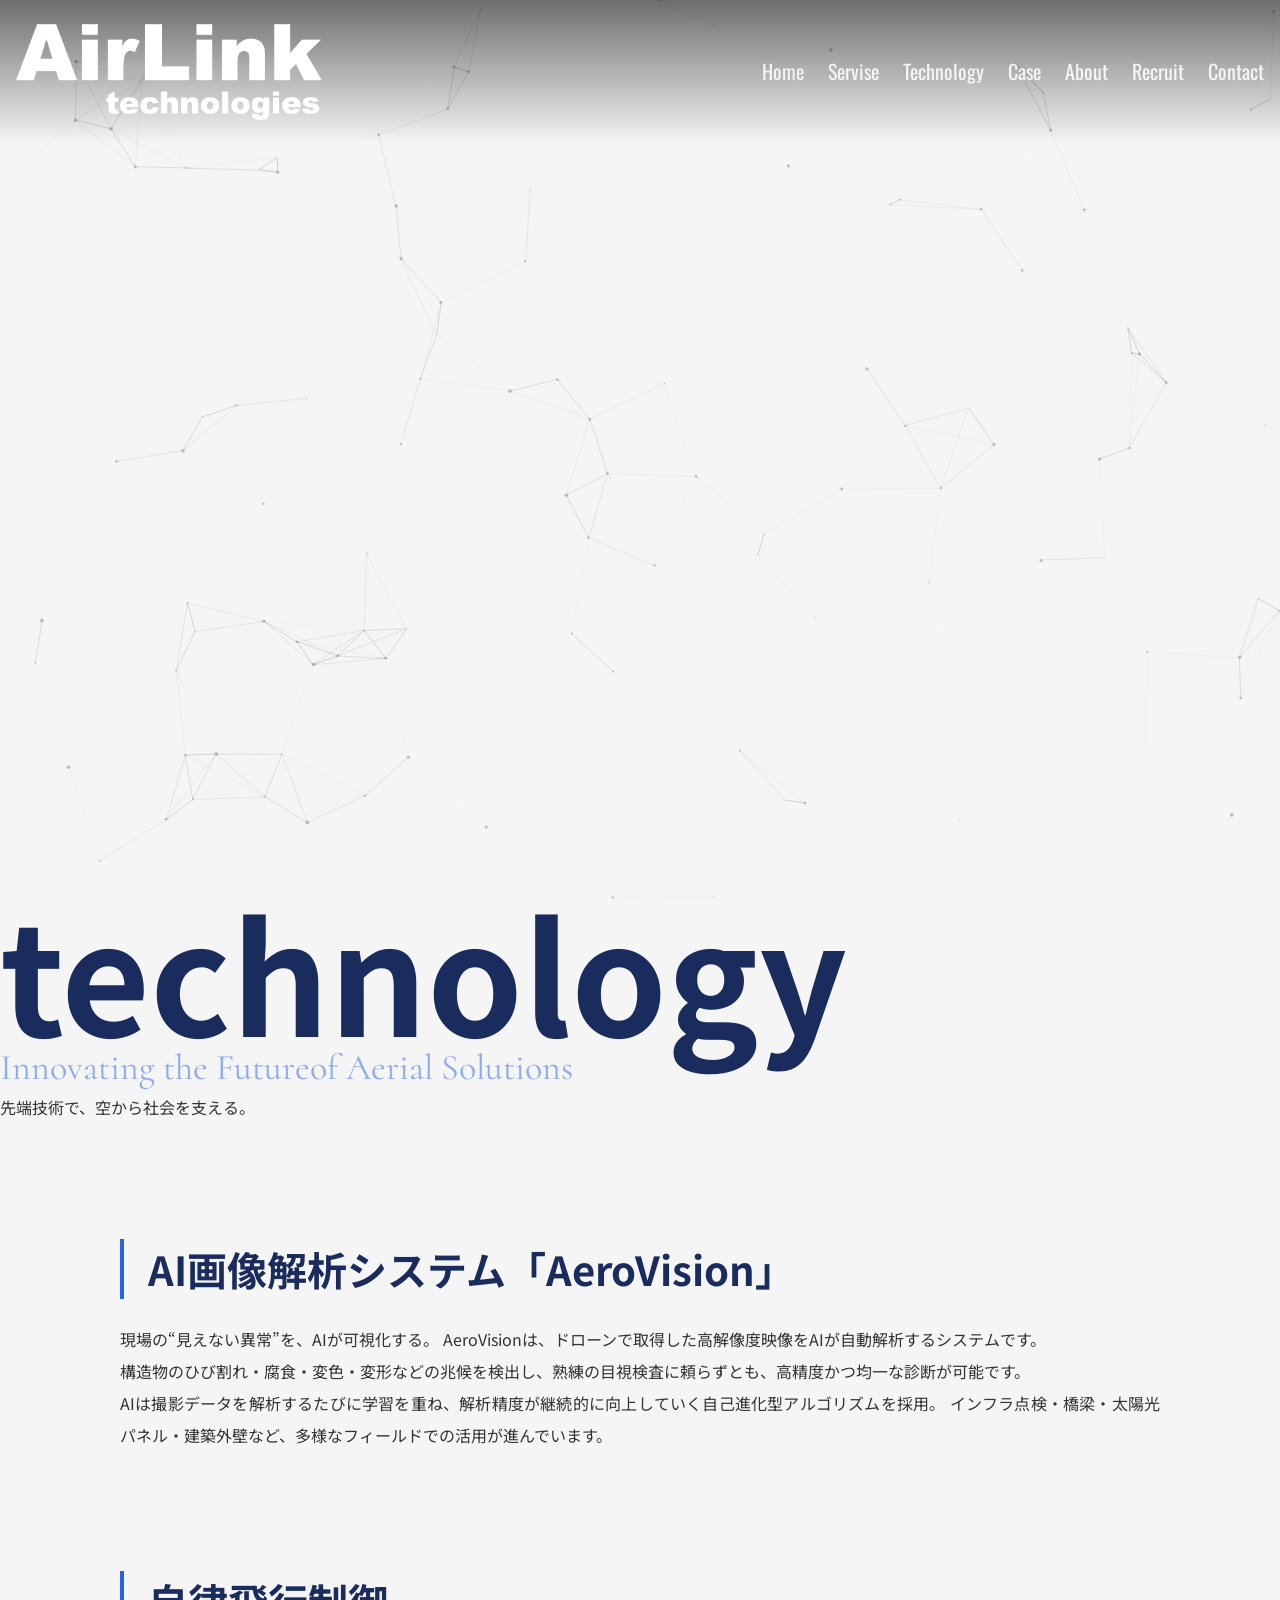
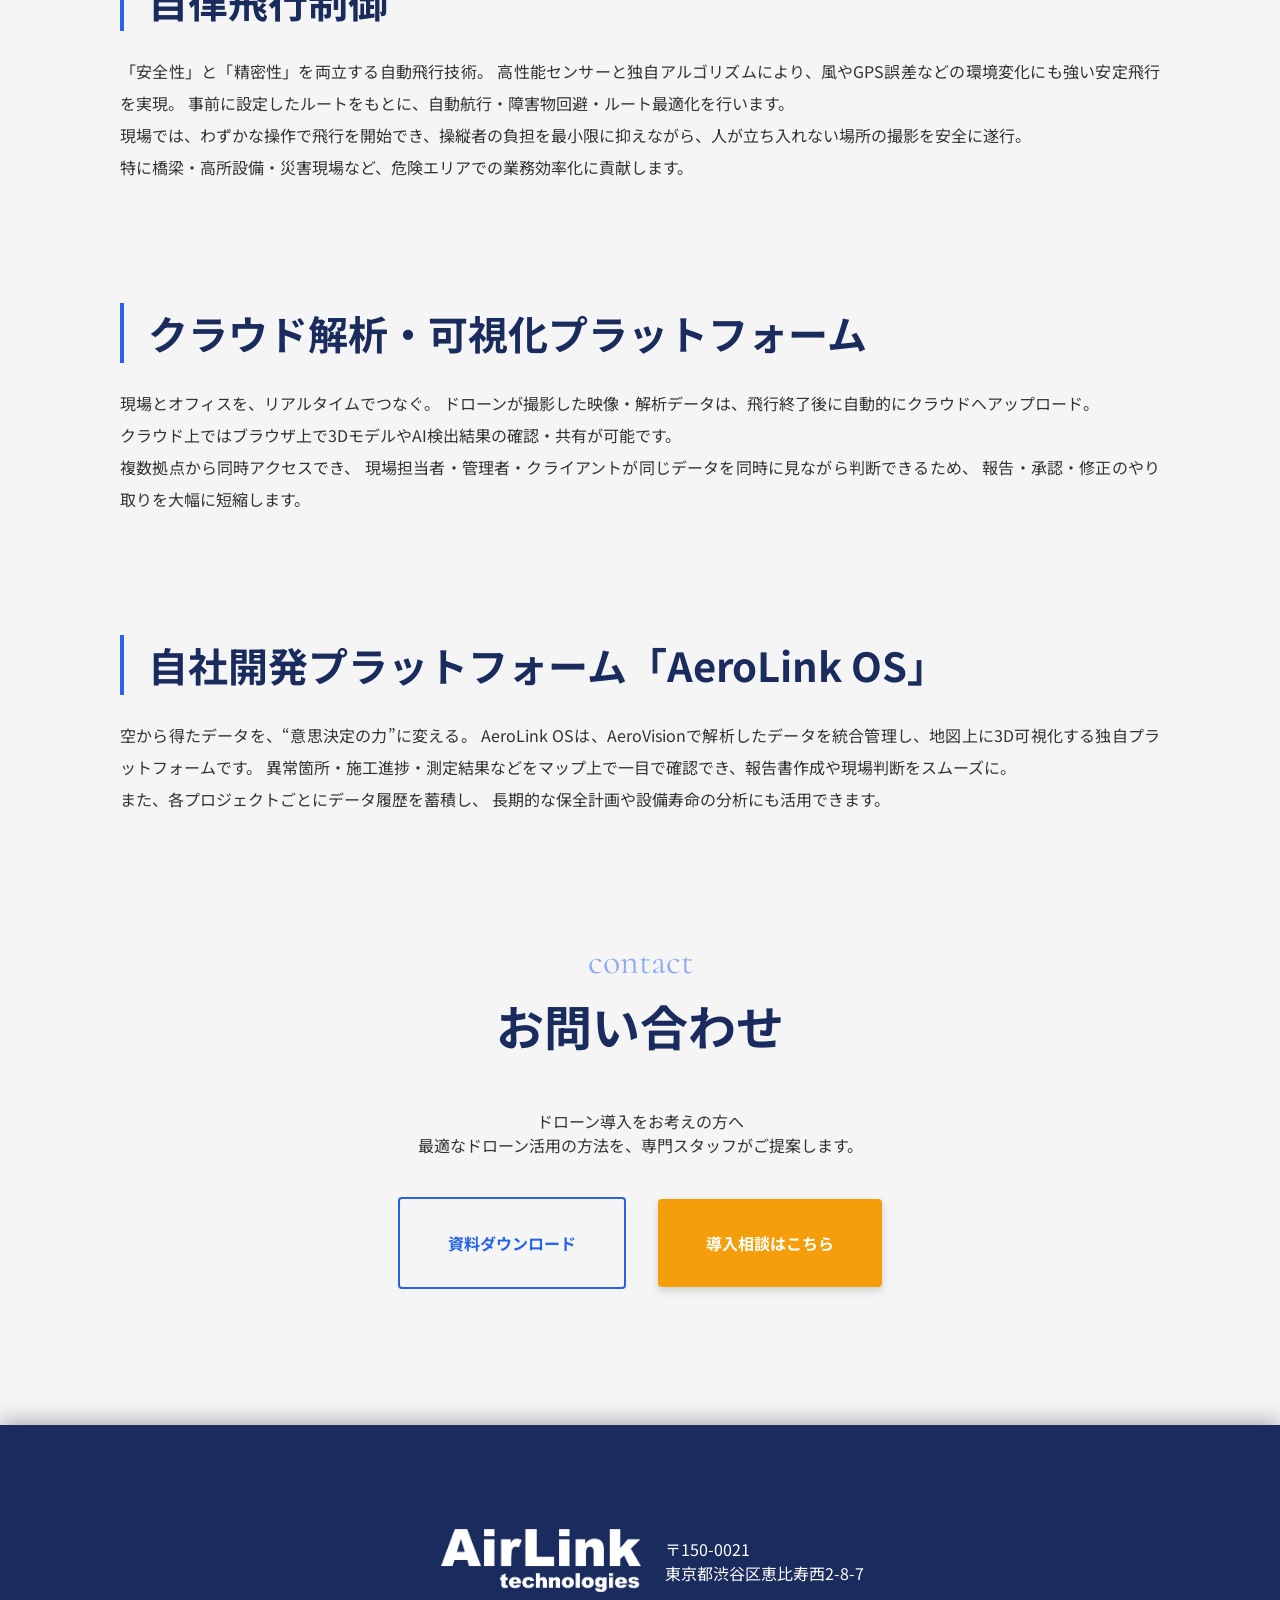
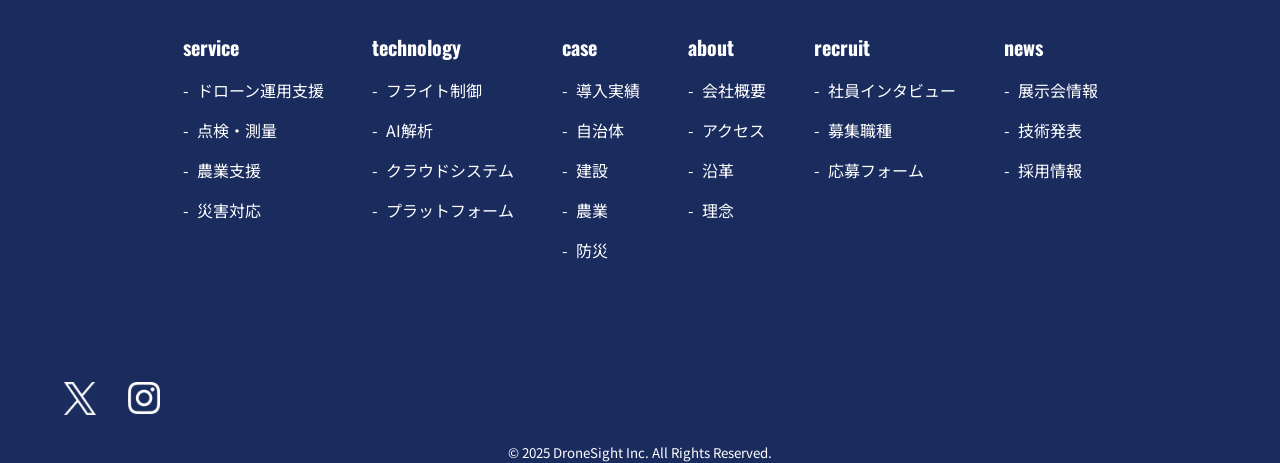
==== commit 567f7076: "CSS/JS の読み込みにバージョンクエリを付与（キャッシュ対策） GitHub Pages は CSS/JS を cache-control: max-age=600 で返すため、 更新直後は古い " ====
--- a/technology.html
+++ b/technology.html
@@ -5,9 +5,9 @@
     <meta charset="UTF-8">
     <meta name="viewport" content="width=device-width, initial-scale=1.0">
     <title>株式会社エアリンクテクノロジーズ</title>
-    <link rel="stylesheet" href="./css/reset.css">
-    <link rel="stylesheet" href="./css/globals.css">
-    <link rel="stylesheet" href="./css/style.css">
+    <link rel="stylesheet" href="./css/reset.css?v=20260918">
+    <link rel="stylesheet" href="./css/globals.css?v=20260918">
+    <link rel="stylesheet" href="./css/style.css?v=20260918">
     <!-- google fonts -->
     <link
         href="https://fonts.googleapis.com/css2?family=Material+Symbols+Outlined&family=Shippori+Mincho&family=Cormorant:wght@400;600&family=Noto+Sans+JP:wght@400;700&family=Oswald:wght@400;600&family=Kaisei+Opti&family=Delius&family=Inter:wght@400;700&family=Orbitron:wght@400;700&family=Allura&family=Satisfy&display=swap"
@@ -292,7 +292,7 @@
         <p class="small"><small>© 2025 DroneSight Inc. All Rights Reserved.</small></p>
     </footer>
     <script src="js/jquery-3.7.1.min.js"></script>
-    <script src="./js/main.js"></script>
+    <script src="./js/main.js?v=20260918"></script>
     <script src="./js/libs/particles.min.js"></script>
     <script src="js/script.js"></script>
 
--- a/css/globals.css
+++ b/css/globals.css
@@ -165,8 +165,8 @@
 
   /* Theme Colors (HEX) */
   --theme-color-primary: #1e00b3;
-  --theme-color-secondary: #4931ff;
-  --theme-color-tertiary: #00e0ff;
+  --theme-color-secondary: #0a10b6;
+  --theme-color-tertiary: #2047e7b3;
   --theme-color-gradient: 
   var(--theme-color-primary) 0%, 
   var(--theme-color-secondary) 50%, 
@@ -234,6 +234,16 @@
   --theme-color-blue-shadow: 0 0 20px var(--theme-color-blue-primary),
     inset 0 0 20px var(--blue-transparent-20);
 
+  /* Design Token — 配色改善 */
+  --color-navy:       #1a2b5e;
+  --color-blue:       #2563eb;
+  --color-blue-light: #eff4ff;
+  --color-text:       #333333;
+  --color-text-sub:   #666666;
+  --color-cta:        #f59e0b;
+  --color-cta-hover:  #d97706;
+  --color-white:      #ffffff;
+
   /* === Semantic Colors === */
 
   /* Theme Semantic Colors */
@@ -292,6 +302,7 @@
 }
 
 body {
+  position: relative;
   max-width: 100%;
   font-family: var(--font-gothic-ja);
   font-size: var(--font-size-default);
@@ -314,7 +325,11 @@
 h4,
 h5,
 h6 {
-  color: var(--theme-color-fg);
+  color: var(--color-navy);
+}
+
+p {
+  color: var(--color-text);
 }
 
 a {
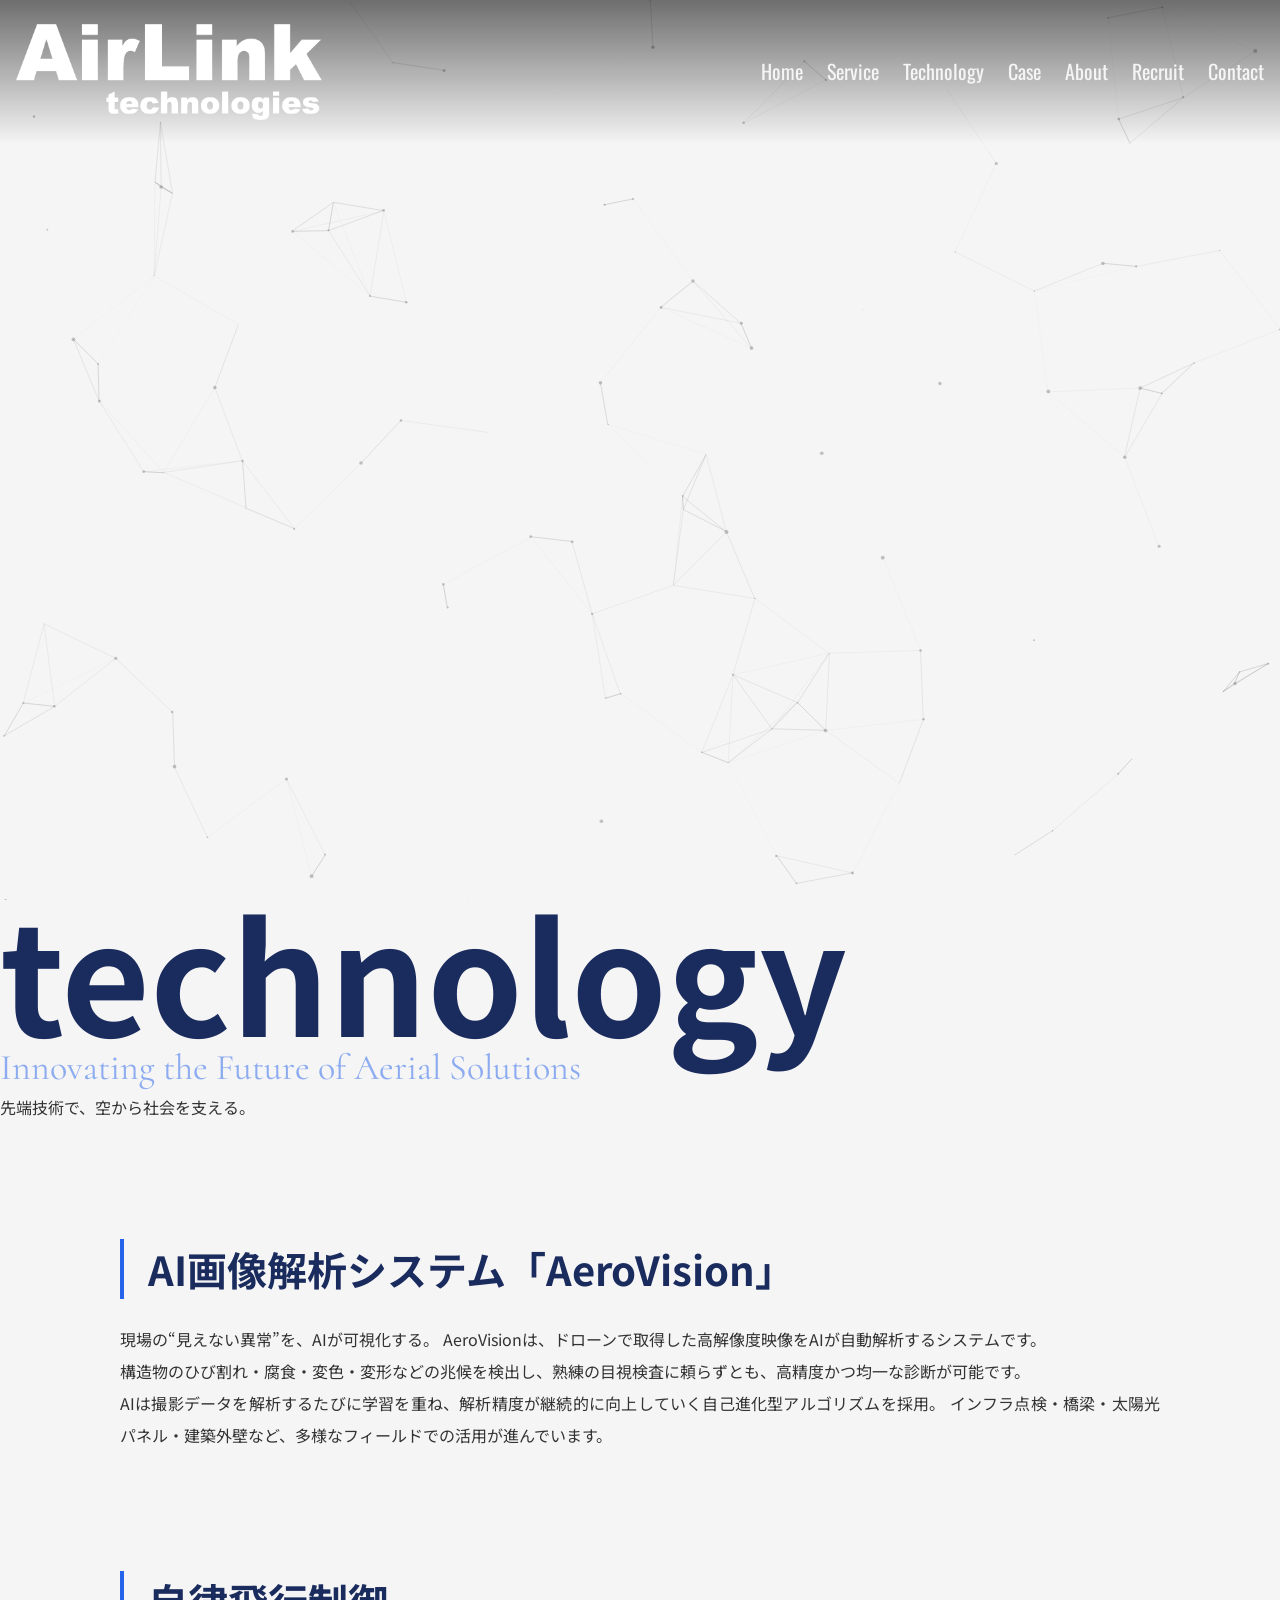
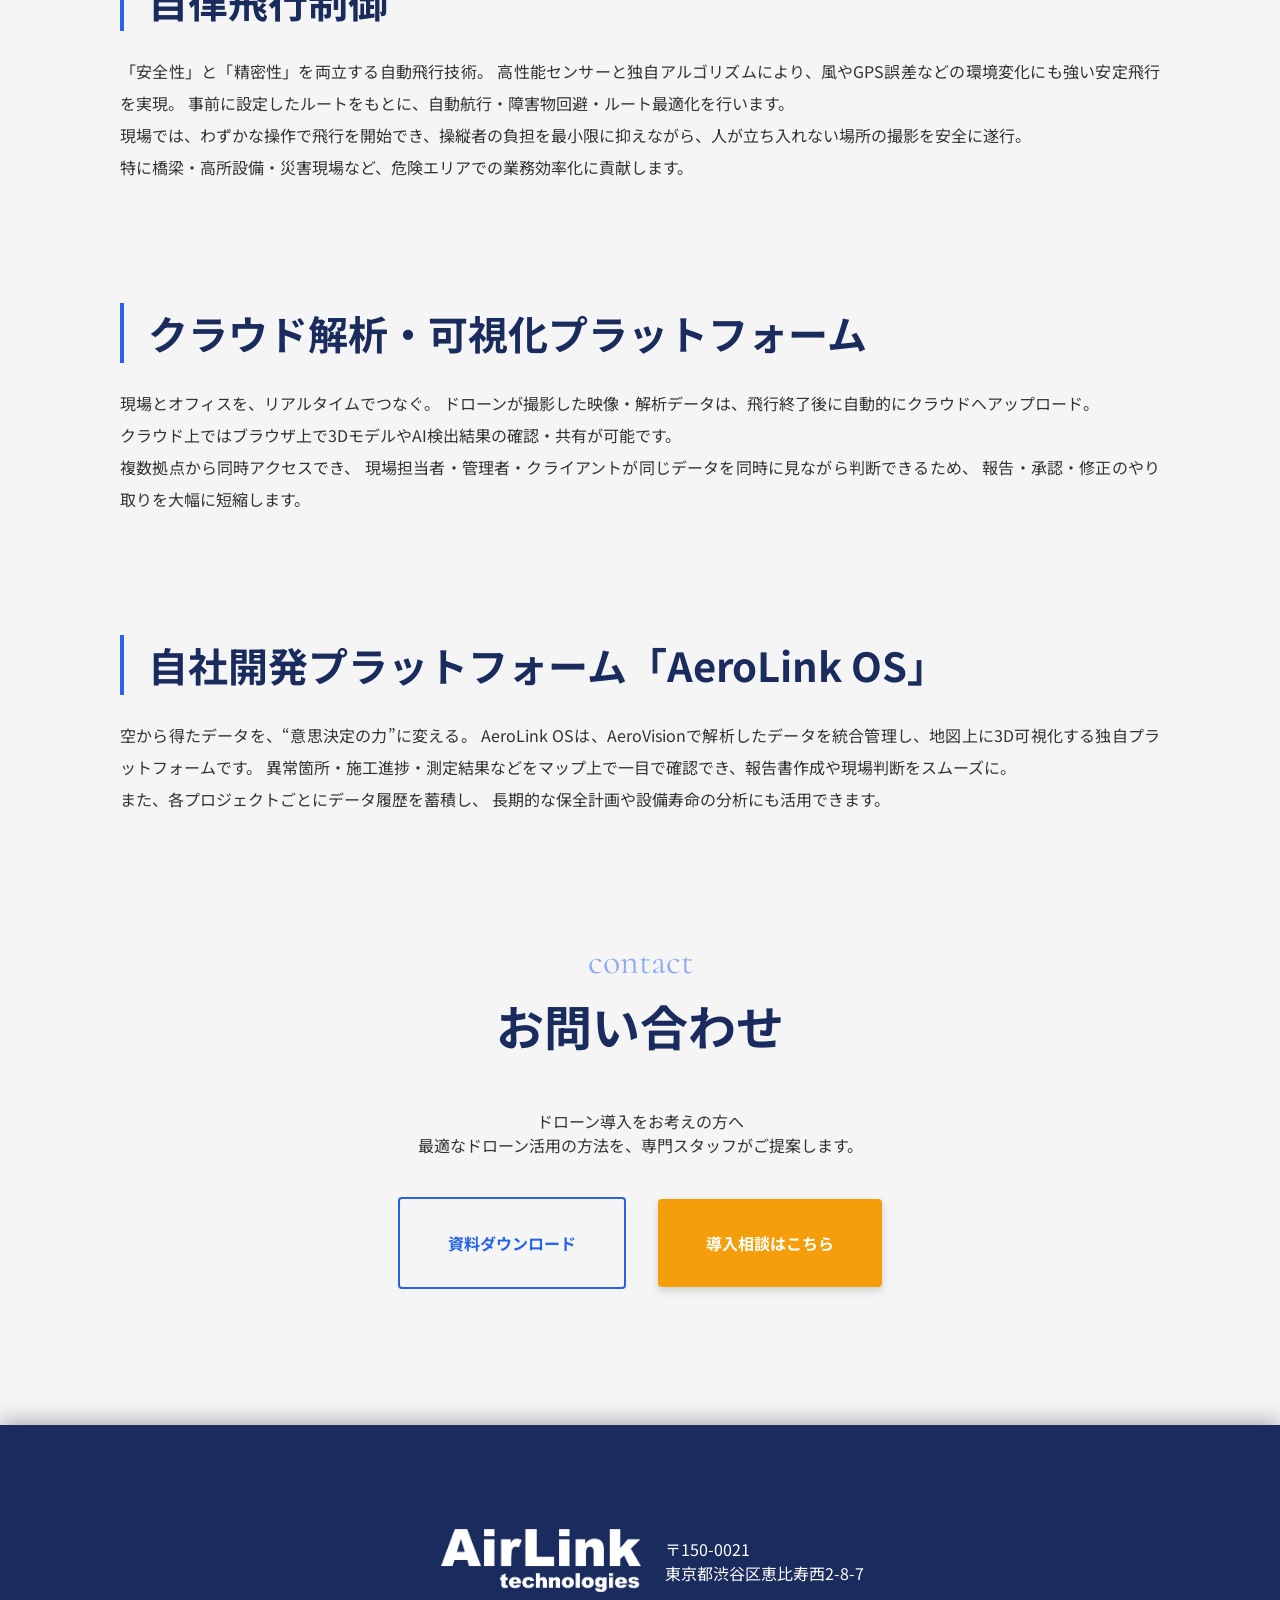
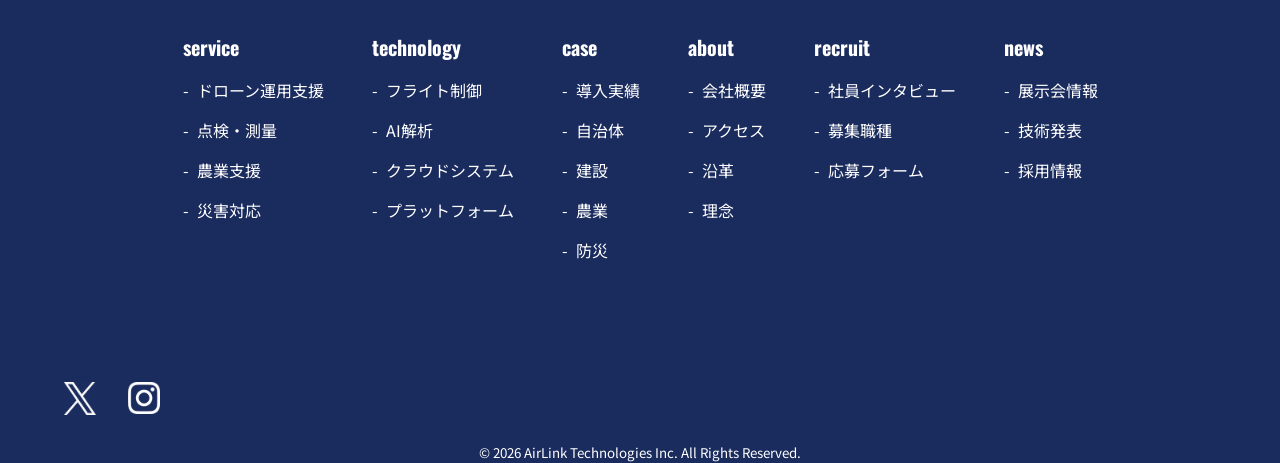
==== commit 3b1fb19a: "ナビの誤字とコピーライトの社名を修正 Co-Authored-By: Claude Opus 5.5 <noreply@anthropic.com>" ====
--- a/technology.html
+++ b/technology.html
@@ -35,8 +35,8 @@
                 <ul>
                     <!-- メニューの中身 -->
                     <li><a class="link" href="./index.html">Home</a></li>
-                    <li><a class="link" href="#p2">Servise</a></li>
-                    <li><a class="link" href="./technology.html">Technoogy</a></li>
+                    <li><a class="link" href="#p2">Service</a></li>
+                    <li><a class="link" href="./technology.html">Technology</a></li>
                     <li><a class="link" href="#p4">Case</a></li>
                     <li><a class="link" href="#p5">About</a></li>
                     <li><a class="link" href="#p6">Recruit</a></li>
@@ -52,7 +52,7 @@
             <nav class="menu-list">
                 <ul>
                     <li><a href="./index.html" class="underline">Home</a></li>
-                    <li><a href="#x" class="underline">Servise</a></li>
+                    <li><a href="#x" class="underline">Service</a></li>
                     <li><a href="./technology.html" class="underline">Technology</a></li>
                     <li><a href="#x" class="underline">Case</a></li>
                     <li><a href="#x" class="underline">About</a></li>
@@ -70,7 +70,7 @@
             </div>
             <article class="technology-page">
                 <h2 class="bg-title">technology</h2>
-                <p class="en">Innovating the Futureof Aerial Solutions</p>
+                <p class="en">Innovating the Future of Aerial Solutions</p>
                 <p class="jp">先端技術で、空から社会を支える。</p>
                 <section class="slide-title">
                     <h3>AI画像解析システム「AeroVision」</h3>
@@ -289,7 +289,7 @@
             </ul>
         </nav>
 
-        <p class="small"><small>© 2025 DroneSight Inc. All Rights Reserved.</small></p>
+        <p class="small"><small>© 2026 AirLink Technologies Inc. All Rights Reserved.</small></p>
     </footer>
     <script src="js/jquery-3.7.1.min.js"></script>
     <script src="./js/main.js?v=20260918"></script>
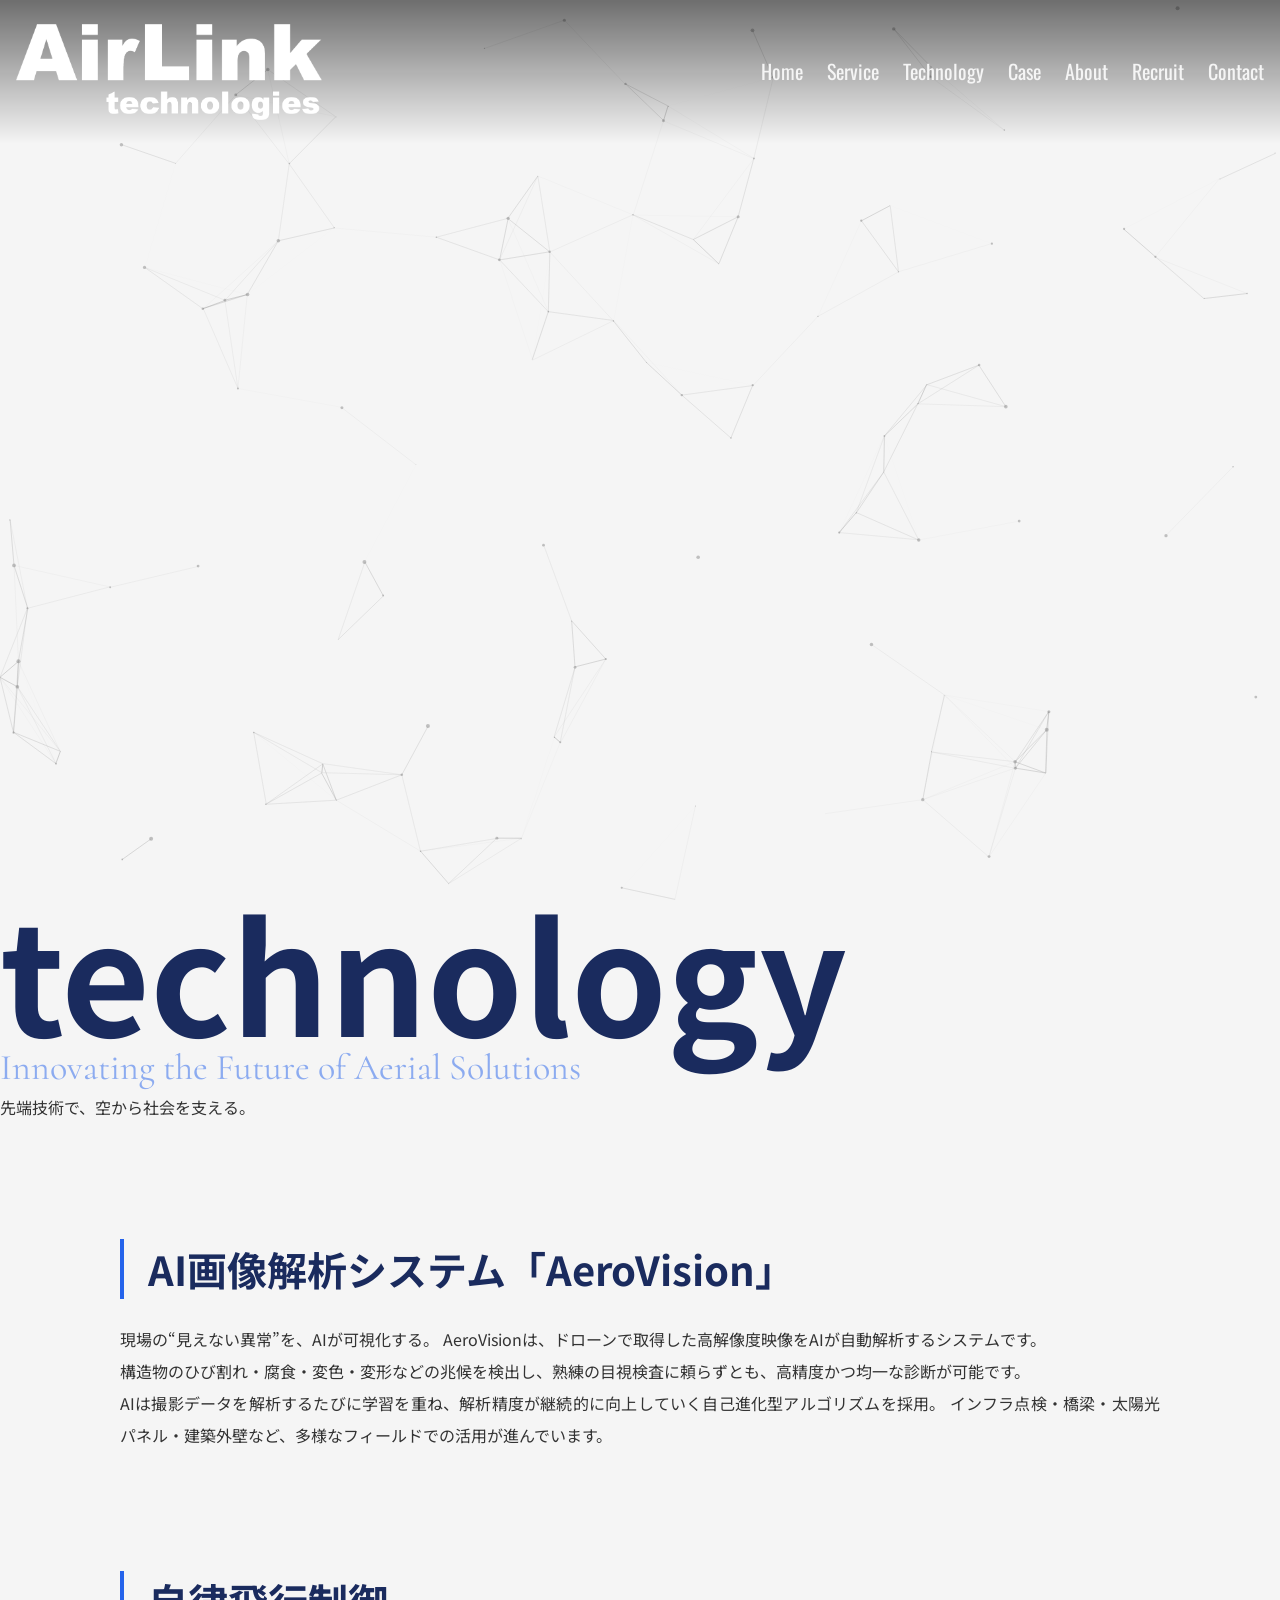
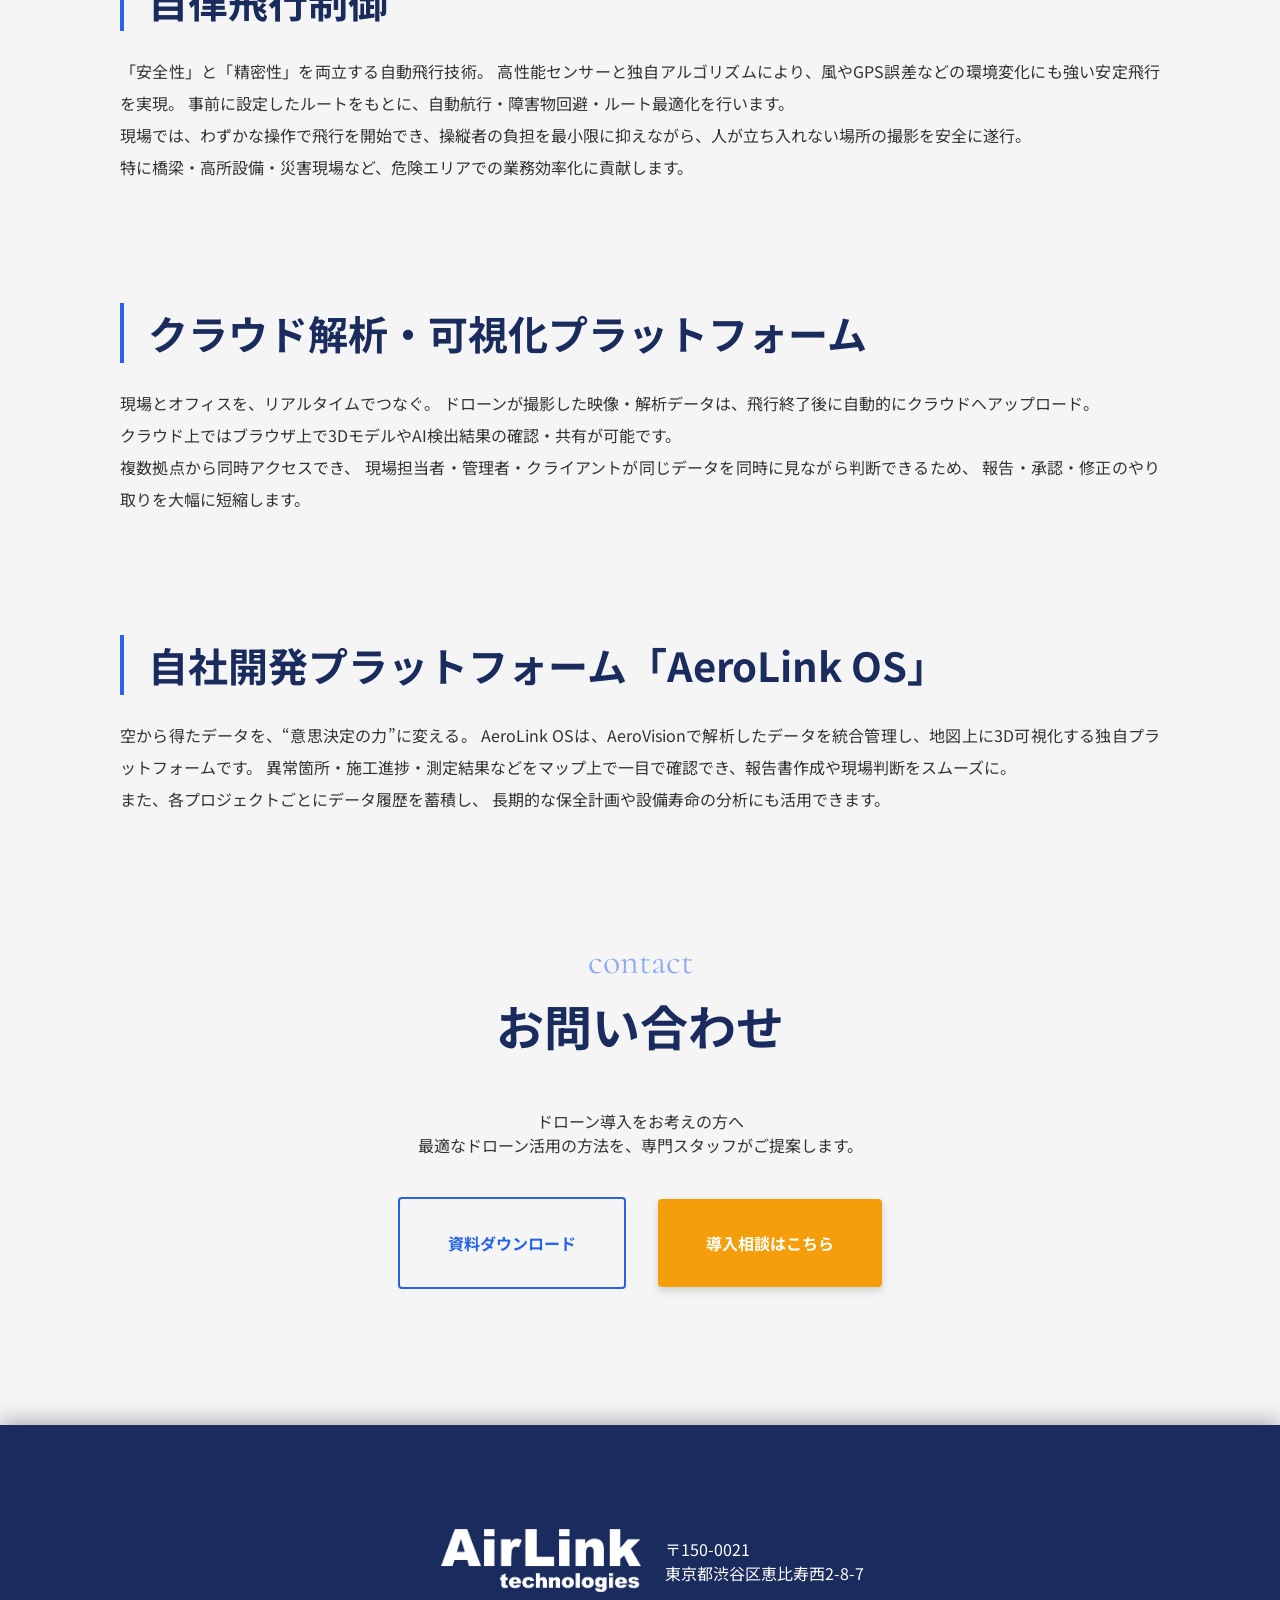
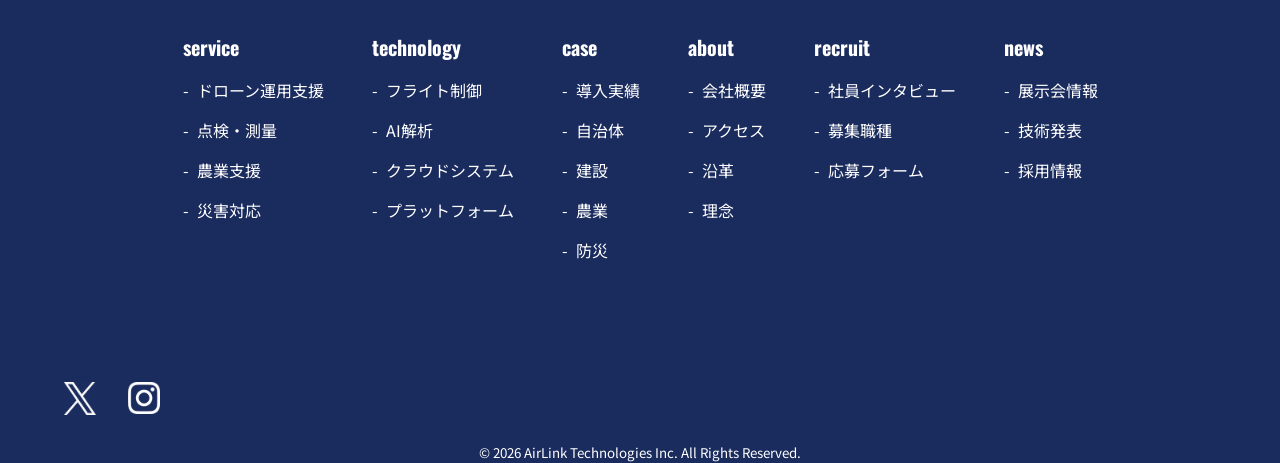
==== commit 5ce4fd79: "技術紹介ページのHTML構造を修正し、title・description・faviconを追加 Co-Authored-By: Claude Opus 5.5 <noreply@anthropic.c" ====
--- a/technology.html
+++ b/technology.html
@@ -4,7 +4,11 @@
 <head>
     <meta charset="UTF-8">
     <meta name="viewport" content="width=device-width, initial-scale=1.0">
-    <title>株式会社エアリンクテクノロジーズ</title>
+    <link rel="icon" href="./images/favicon.png" sizes="48x48" type="image/png">
+    <link rel="apple-touch-icon" href="./images/favicon.png">
+
+    <title>技術紹介｜株式会社エアリンクテクノロジーズ</title>
+    <meta name="description" content="AI画像解析「AeroVision」、自律飛行制御、クラウド解析プラットフォーム、自社開発「AeroLink OS」など、エアリンクテクノロジーズのドローン技術をご紹介します。">
     <link rel="stylesheet" href="./css/reset.css?v=20260918">
     <link rel="stylesheet" href="./css/globals.css?v=20260918">
     <link rel="stylesheet" href="./css/style.css?v=20260918">
@@ -133,7 +137,6 @@
 
         </main>
     </div>
-</body>
 
     <footer>
         <div class="footer-wrap">
@@ -295,5 +298,6 @@
     <script src="./js/main.js?v=20260918"></script>
     <script src="./js/libs/particles.min.js"></script>
     <script src="js/script.js"></script>
+</body>
 
 </html>
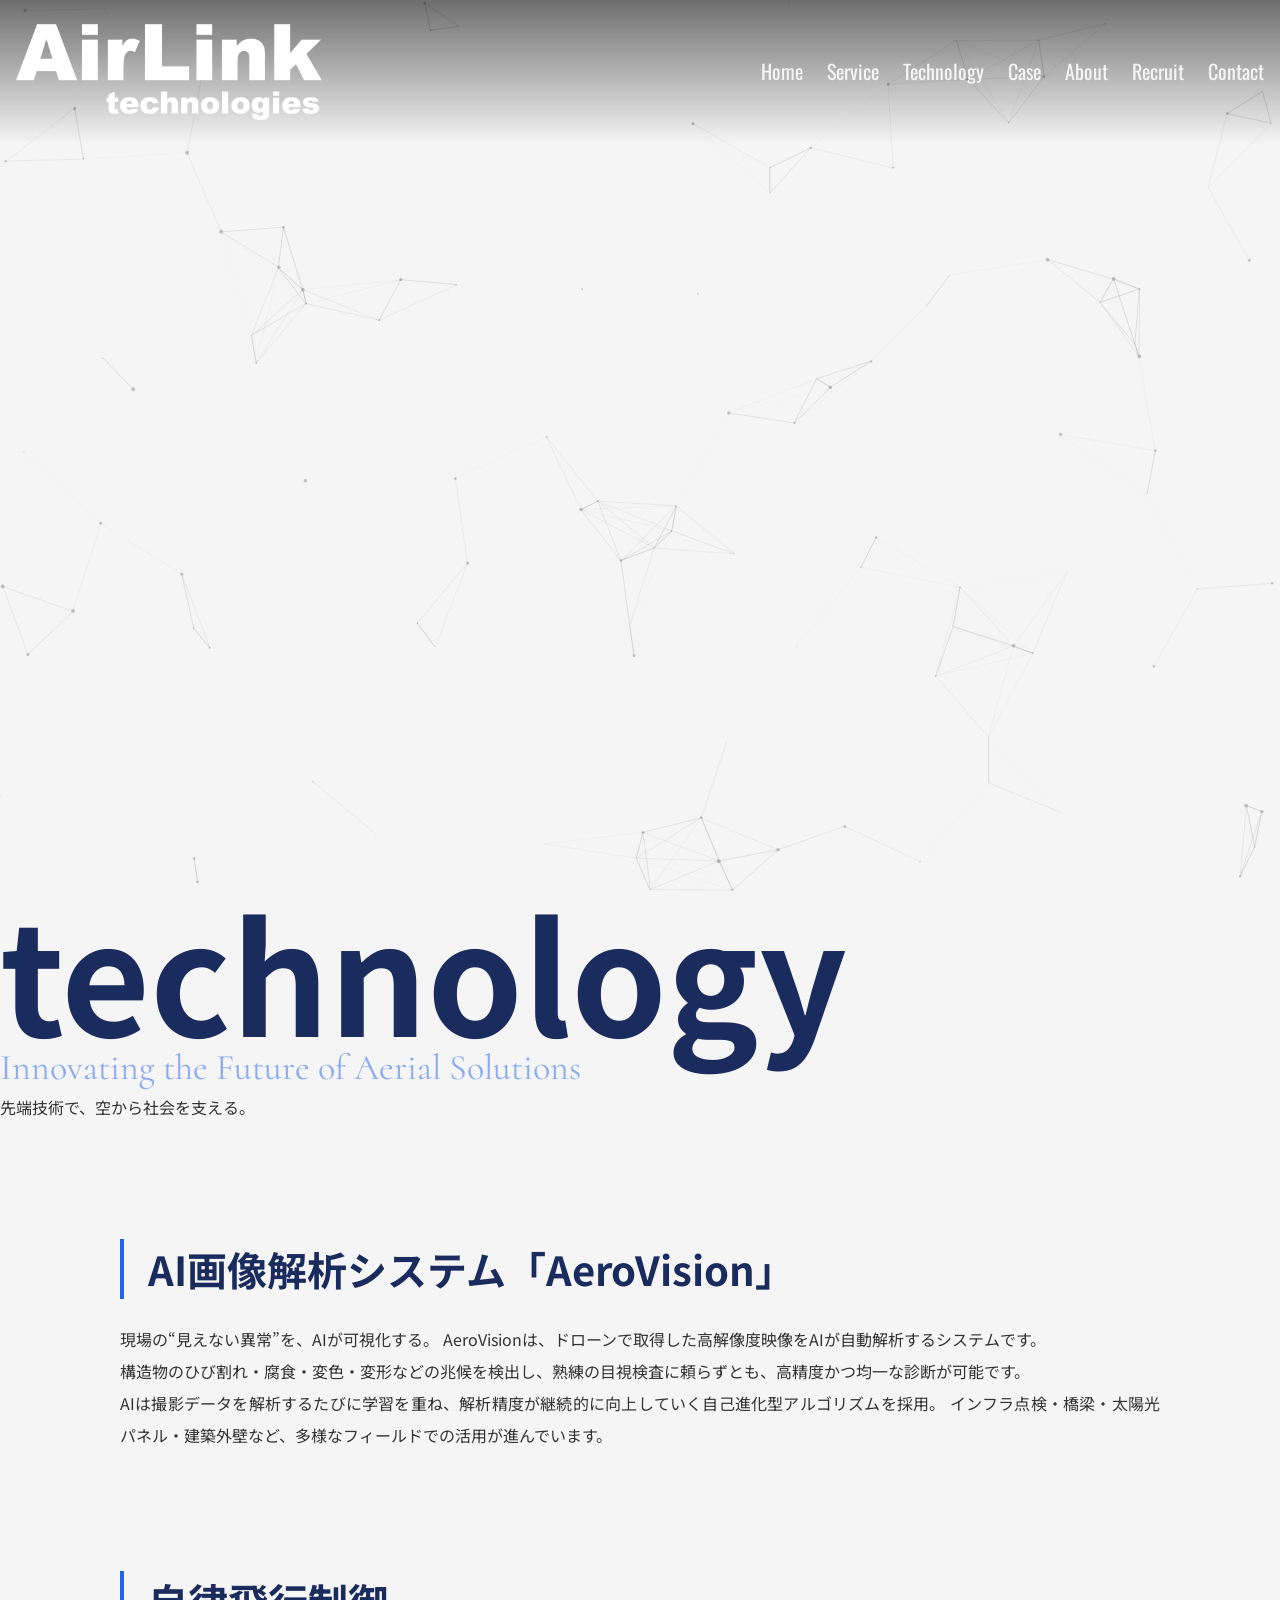
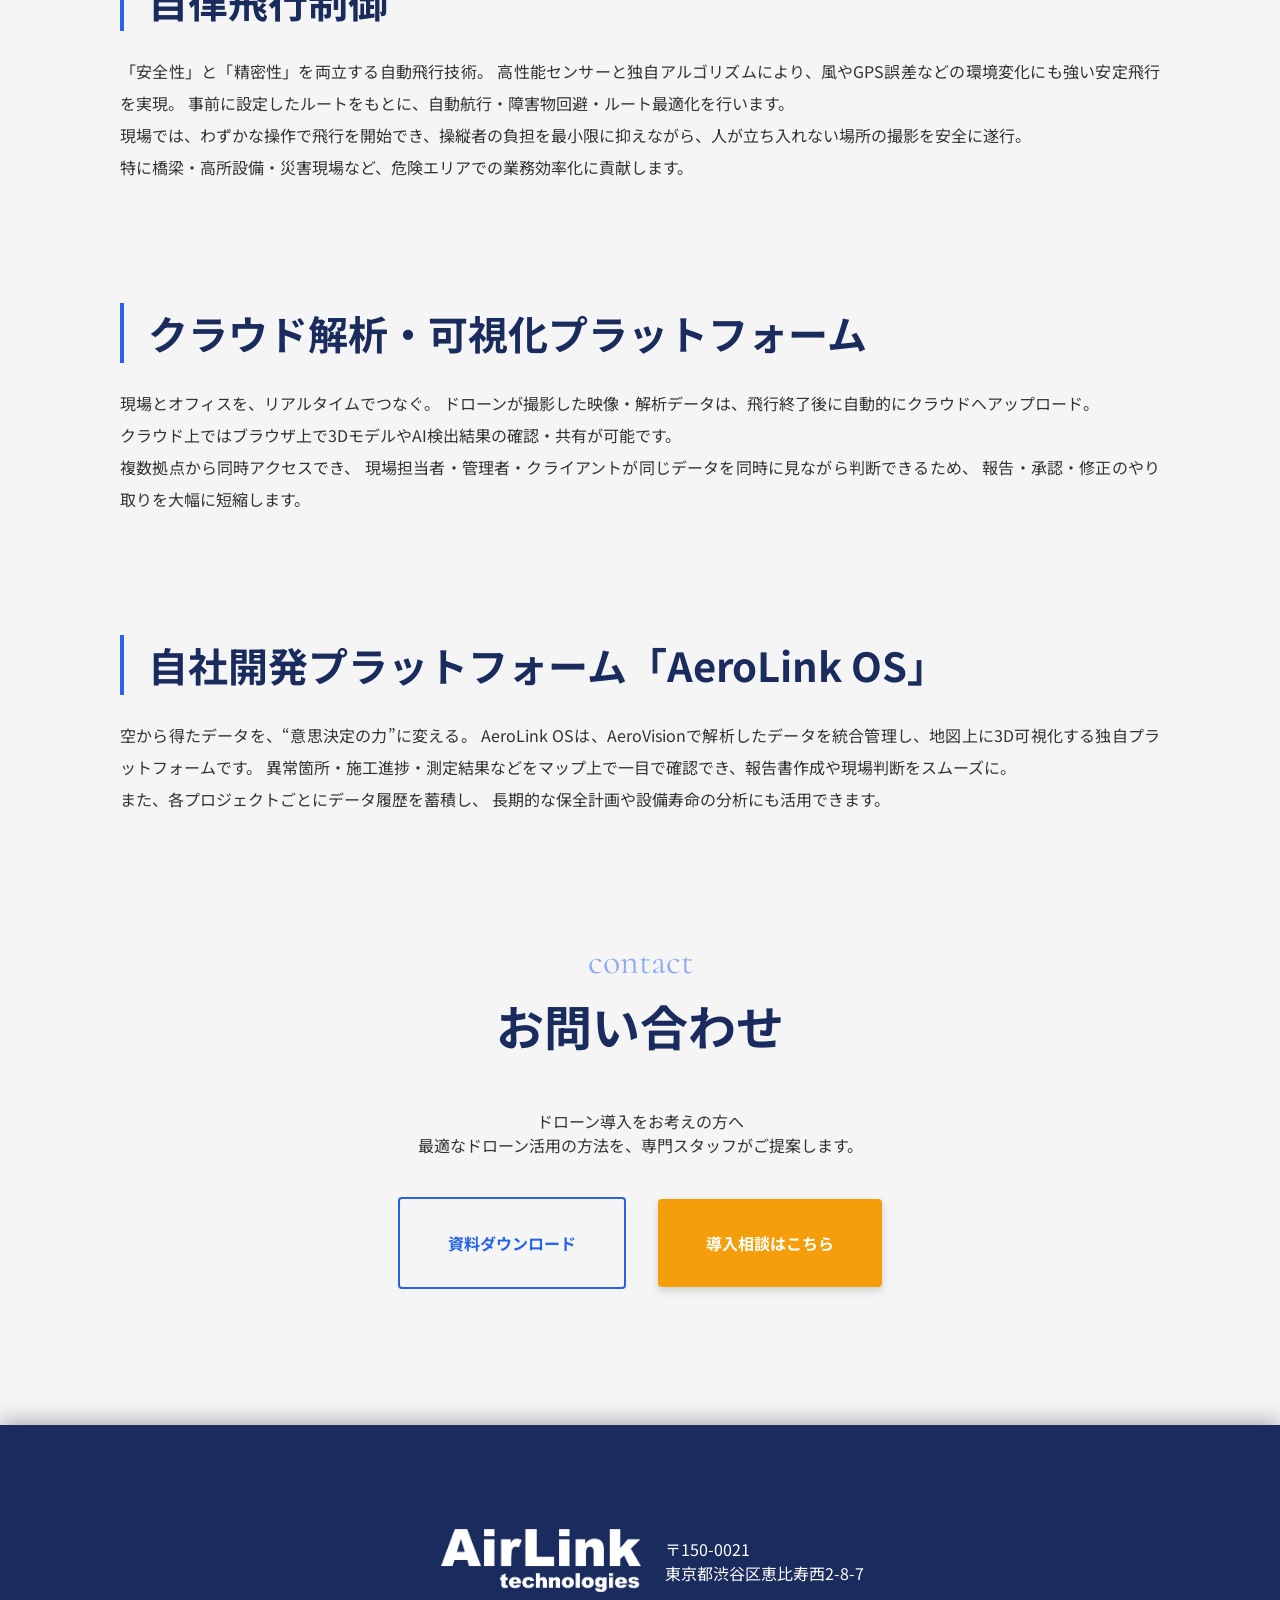
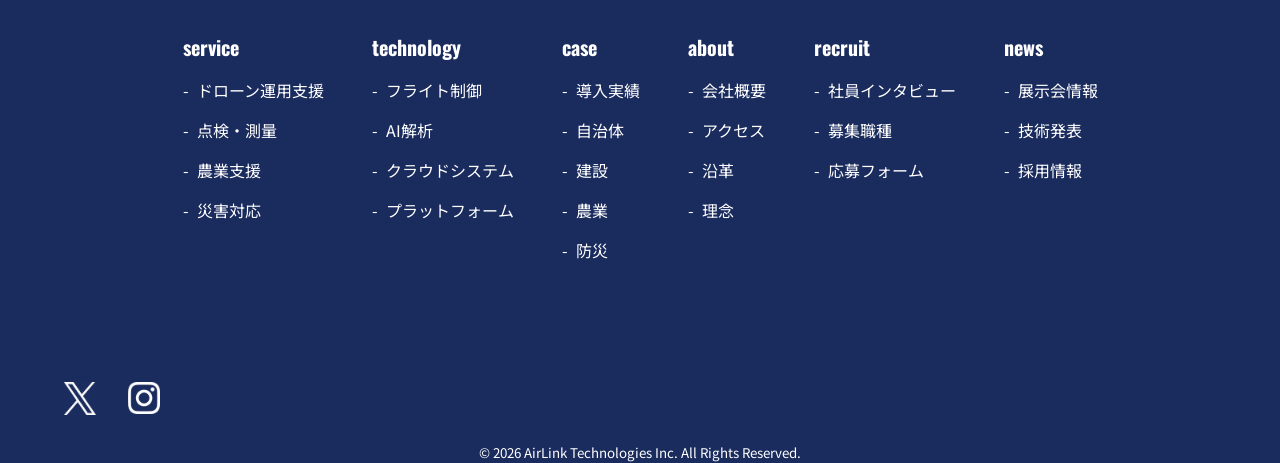
==== commit 91b92ce9: "ナビ・フッターのリンクをトップページの各セクションにつなぐ Co-Authored-By: Claude Opus 5.5 <noreply@anthropic.com>" ====
--- a/technology.html
+++ b/technology.html
@@ -39,12 +39,12 @@
                 <ul>
                     <!-- メニューの中身 -->
                     <li><a class="link" href="./index.html">Home</a></li>
-                    <li><a class="link" href="#p2">Service</a></li>
+                    <li><a class="link" href="./index.html#service">Service</a></li>
                     <li><a class="link" href="./technology.html">Technology</a></li>
-                    <li><a class="link" href="#p4">Case</a></li>
-                    <li><a class="link" href="#p5">About</a></li>
-                    <li><a class="link" href="#p6">Recruit</a></li>
-                    <li><a class="link" href="#p7">Contact</a></li>
+                    <li><a class="link" href="./index.html#case">Case</a></li>
+                    <li><a class="link" href="./index.html#about">About</a></li>
+                    <li><a class="link" href="./index.html#recruit">Recruit</a></li>
+                    <li><a class="link" href="./index.html#contact">Contact</a></li>
                     <!-- .linkはリンクをクリックしたときにメニューを閉じるjsのために付ける。js、cssセレクタと揃える。 -->
                     <!-- メニューの中身 -->
                 </ul>
@@ -56,12 +56,12 @@
             <nav class="menu-list">
                 <ul>
                     <li><a href="./index.html" class="underline">Home</a></li>
-                    <li><a href="#x" class="underline">Service</a></li>
+                    <li><a href="./index.html#service" class="underline">Service</a></li>
                     <li><a href="./technology.html" class="underline">Technology</a></li>
-                    <li><a href="#x" class="underline">Case</a></li>
-                    <li><a href="#x" class="underline">About</a></li>
-                    <li><a href="#x" class="underline">Recruit</a></li>
-                    <li><a href="#x" class="underline">Contact</a></li>
+                    <li><a href="./index.html#case" class="underline">Case</a></li>
+                    <li><a href="./index.html#about" class="underline">About</a></li>
+                    <li><a href="./index.html#recruit" class="underline">Recruit</a></li>
+                    <li><a href="./index.html#contact" class="underline">Contact</a></li>
                 </ul>
             </nav>
         </header>
@@ -125,7 +125,7 @@
                         </div>
                         <div class="contact-btn">
                             <div class="contact">
-                                <a href="">資料ダウンロード</a>
+                                <a href="#x">資料ダウンロード</a>
                             </div>
                             <address class="tel-wrap">
                                 <a href="#x">導入相談はこちら</a>
@@ -147,24 +147,24 @@
             <nav class="footer-main-menu">
             
                 <ul class="footer-list">
-                    <li class="footer-list-btn"><a href="#x" class="underline">service</a></li>
-                    <li>
-                        <a href="#x" class="underline">
+                    <li class="footer-list-btn"><a href="./index.html#service" class="underline">service</a></li>
+                    <li>
+                        <a href="./index.html#service" class="underline">
                             <span class="add-char before " data-char="-">ドローン運用支援</span>
                         </a>
                     </li>
                     <li>
-                        <a href="#x" class="underline">
+                        <a href="./index.html#service" class="underline">
                             <span class="add-char before " data-char="-">点検・測量</span>
                         </a>
                     </li>
                     <li>
-                        <a href="#x" class="underline">
+                        <a href="./index.html#service" class="underline">
                             <span class="add-char before " data-char="-">農業支援</span>
                         </a>
                     </li>
                     <li>
-                        <a href="#x" class="underline">
+                        <a href="./index.html#service" class="underline">
                             <span class="add-char before " data-char="-">災害対応</span>
                         </a>
                     </li>
@@ -193,88 +193,88 @@
                     </li>
                 </ul>
                 <ul class="footer-list">
-                    <li class="footer-list-btn"><a href="#x" class="underline">case</a></li>
-                    <li>
-                        <a href="#x" class="underline">
+                    <li class="footer-list-btn"><a href="./index.html#case" class="underline">case</a></li>
+                    <li>
+                        <a href="./index.html#case" class="underline">
                             <span class="add-char before" data-char="-">導入実績</span>
                         </a>
                     </li>
                     <li>
-                        <a href="#x" class="underline">
+                        <a href="./index.html#case" class="underline">
                             <span class="add-char before" data-char="-">自治体</span>
                         </a>
                     </li>
                     <li>
-                        <a href="#x" class="underline">
+                        <a href="./index.html#case" class="underline">
                             <span class="add-char before" data-char="-">建設</span>
                         </a>
                     </li>
                     <li>
-                        <a href="#x" class="underline">
+                        <a href="./index.html#case" class="underline">
                             <span class="add-char before" data-char="-">農業</span>
                         </a>
                     </li>
                     <li>
-                        <a href="#x" class="underline">
+                        <a href="./index.html#case" class="underline">
                             <span class="add-char before" data-char="-">防災</span>
                         </a>
                     </li>
                 </ul>
                 <ul class="footer-list">
-                    <li class="footer-list-btn"><a href="#x" class="underline">about</a></li>
-                    <li>
-                        <a href="#x" class="underline">
+                    <li class="footer-list-btn"><a href="./index.html#about" class="underline">about</a></li>
+                    <li>
+                        <a href="./index.html#about" class="underline">
                             <span class="add-char before" data-char="-">会社概要</span>
                         </a>
                     </li>
                     <li>
-                        <a href="#x" class="underline">
+                        <a href="./index.html#about" class="underline">
                             <span class="add-char before" data-char="-">アクセス</span>
                         </a>
                     </li>
                     <li>
-                        <a href="#x" class="underline">
+                        <a href="./index.html#about" class="underline">
                             <span class="add-char before" data-char="-">沿革</span>
                         </a>
                     </li>
                     <li>
-                        <a href="#x" class="underline">
+                        <a href="./index.html#about" class="underline">
                             <span class="add-char before" data-char="-">理念</span>
                         </a>
                     </li>
                 </ul>
                 <ul class="footer-list">
-                    <li class="footer-list-btn"><a href="#x" class="underline">recruit</a></li>
-                    <li>
-                        <a href="#x" class="underline">
+                    <li class="footer-list-btn"><a href="./index.html#recruit" class="underline">recruit</a></li>
+                    <li>
+                        <a href="./index.html#recruit" class="underline">
                             <span class="add-char before" data-char="-">社員インタビュー</span>
                         </a>
                     </li>
                     <li>
-                        <a href="#x" class="underline">
+                        <a href="./index.html#recruit" class="underline">
                             <span class="add-char before" data-char="-">募集職種</span>
                         </a>
                     </li>
                     <li>
-                        <a href="#x" class="underline">
+                        <a href="./index.html#recruit" class="underline">
                             <span class="add-char before" data-char="-">応募フォーム</span>
                         </a>
                     </li>
                 </ul>
                 <ul class="footer-list">
-                    <li class="footer-list-btn"><a href="#x" class="underline">news</a></li>
-                    <li>
-                        <a href="#x" class="underline">
+                    <li class="footer-list-btn"><a href="./index.html#news" class="underline">news</a></li>
+                    <li>
+                        <a href="./index.html#news" class="underline">
                             <span class="add-char before" data-char="-">展示会情報</span>
                         </a>
                     </li>
                     <li>
-                        <a href="#x" class="underline">
+                        <a href="./index.html#news" class="underline">
                             <span class="add-char before" data-char="-">技術発表</span>
                         </a>
                     </li>
                     <li>
-                        <a href="#x" class="underline">
+                        <a href="./index.html#news" class="underline">
                             <span class="add-char before" data-char="-">採用情報</span>
                         </a>
                     </li>
--- a/css/style.css
+++ b/css/style.css
@@ -340,6 +340,11 @@
     background: var(--color-navy);
 }
 
+/* 固定ヘッダーでアンカー先の見出しが隠れないようにする */
+[id] {
+    scroll-margin-top: var(--spacing-15);
+}
+
 
 .fes-wrap {
     position: absolute;
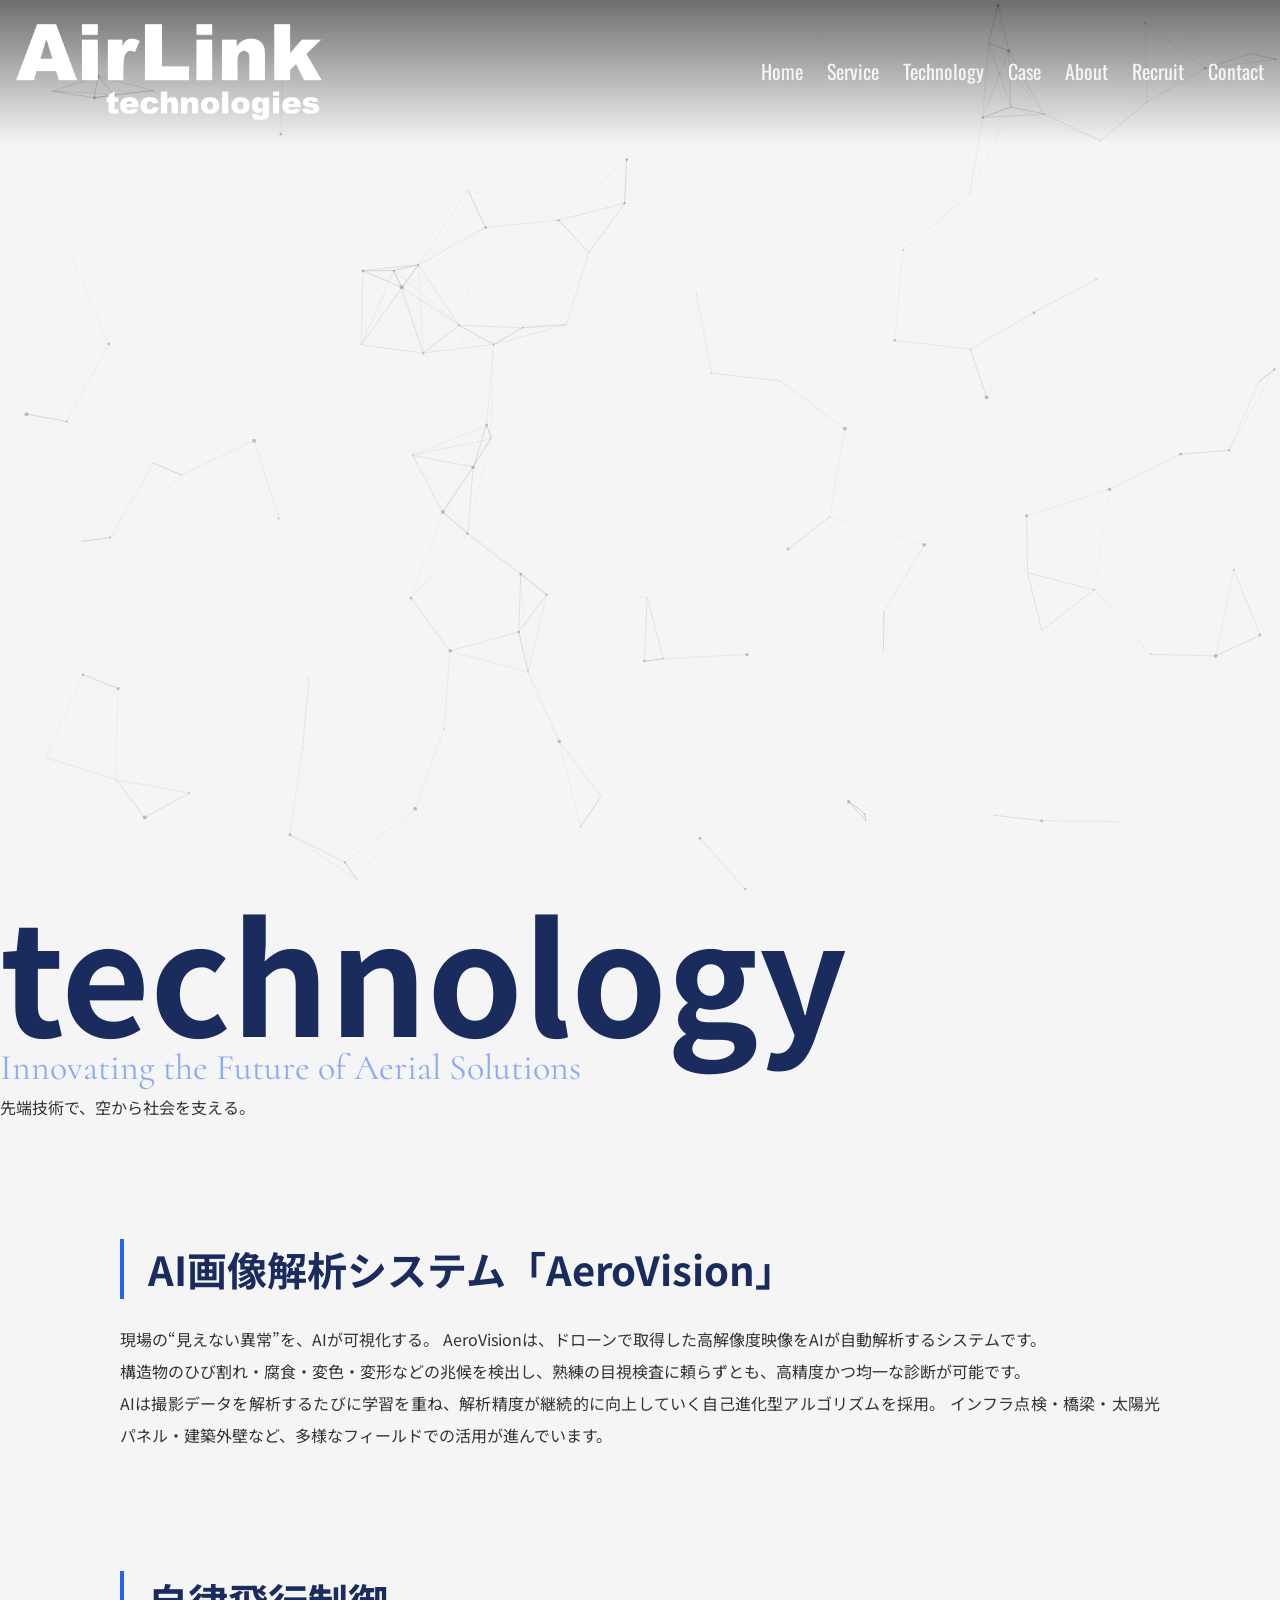
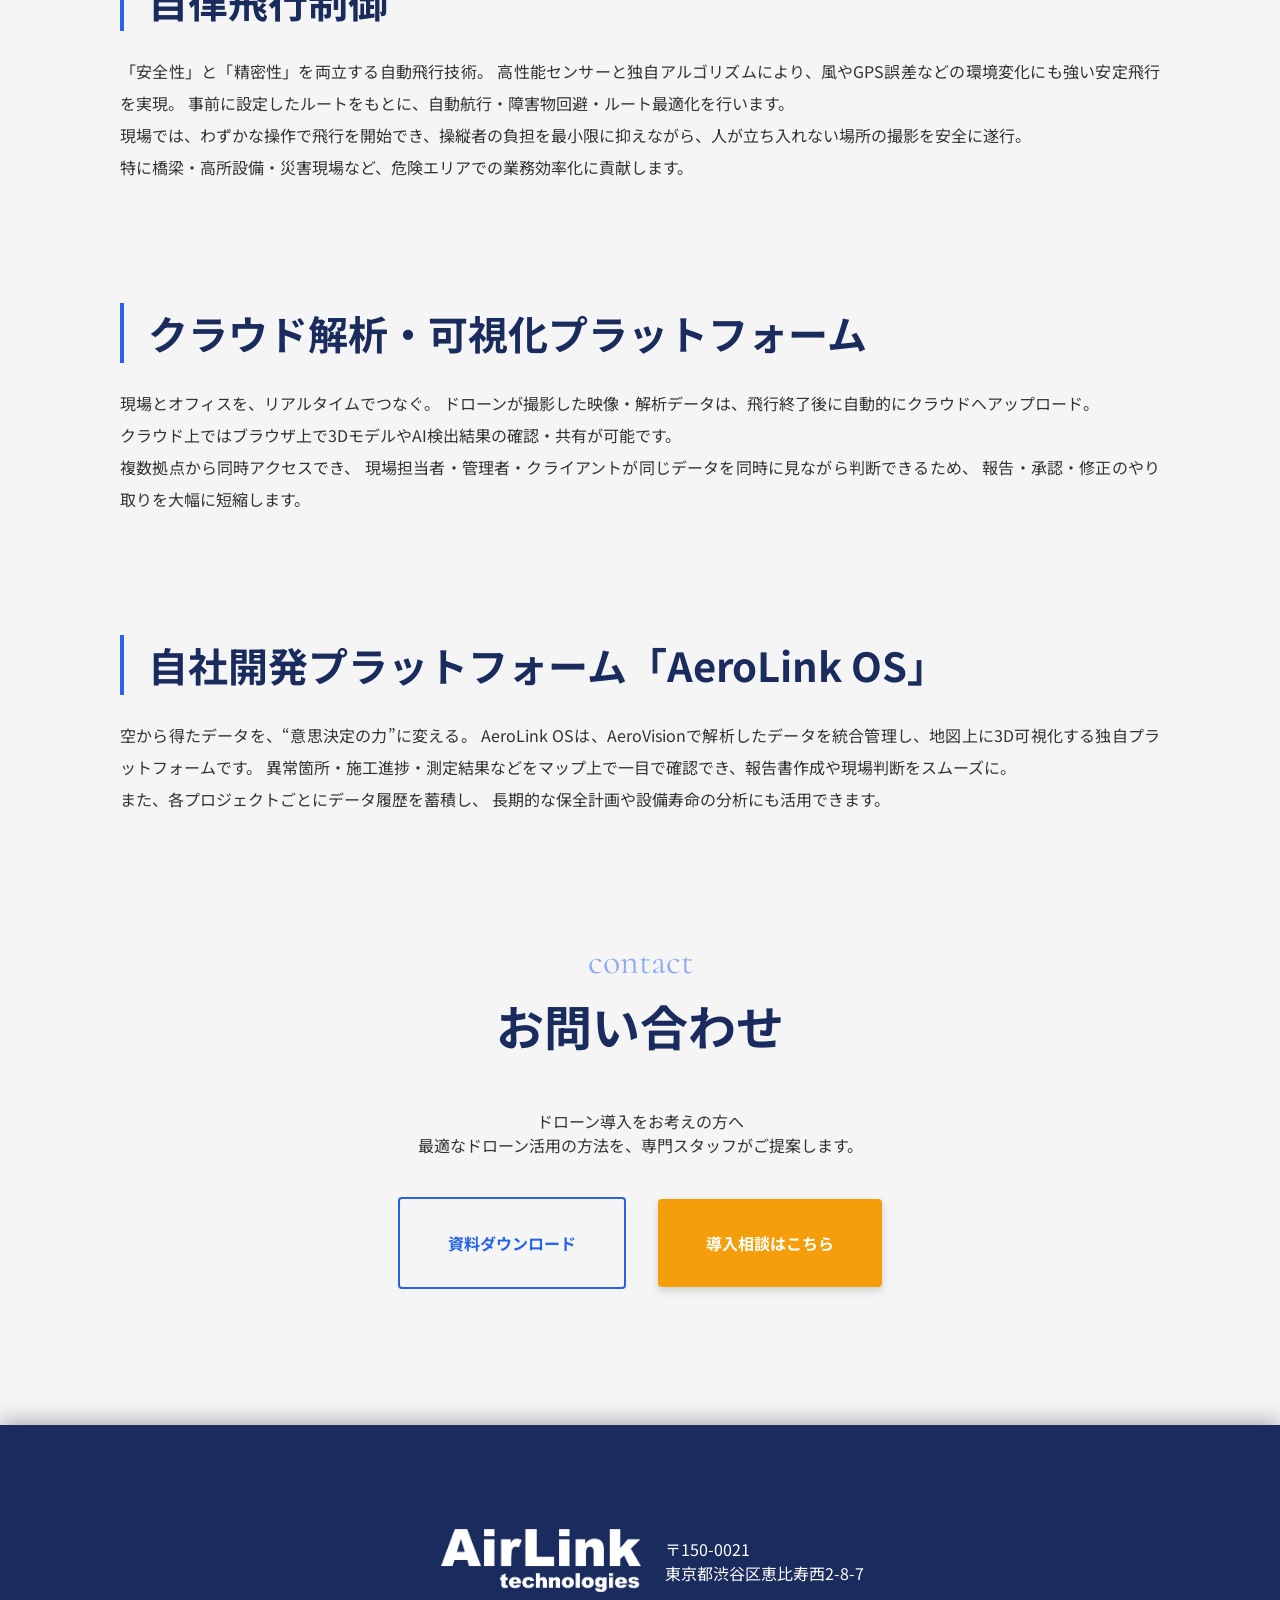
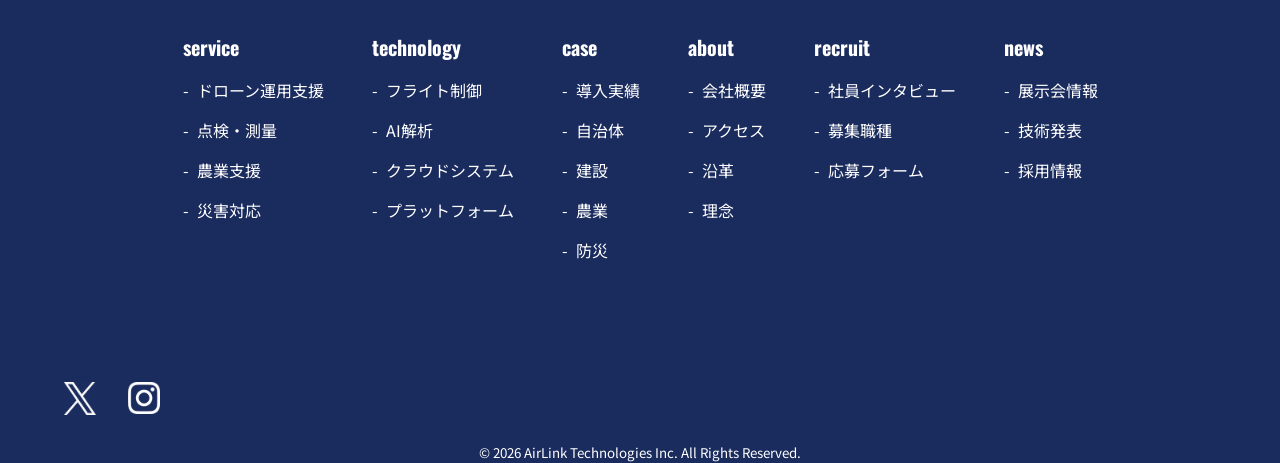
==== commit 0ca58511: "ハンバーガーメニューをbuttonにしてキーボード操作・読み上げに対応、alt・iframeのtitleを追加 Co-Authored-By: Claude Opus 5.5 <noreply@ant" ====
--- a/technology.html
+++ b/technology.html
@@ -26,15 +26,15 @@
 
             <!-- メニューボタン -->
             <!-- ↓クリックしたら発動 -->
-            <div class="btn">
+            <button type="button" class="btn" aria-label="メニューを開く" aria-expanded="false" aria-controls="global-menu">
                 <!-- ↑クラス名をjs、cssセレクタと揃える。 -->
                 <span></span>
                 <span></span>
                 <span></span>
-            </div>
+            </button>
             <!-- メニューボタン -->
 
-            <nav class="menu">
+            <nav class="menu" id="global-menu">
                 <!-- ↑クラス名をjs、cssセレクタと揃える。 -->
                 <ul>
                     <!-- メニューの中身 -->
@@ -50,7 +50,7 @@
                 </ul>
             </nav>
             <div class="hero-logo">
-                <h1><a href="./index.html"><img src="./images/logo.png" width="96" height="96" alt="">
+                <h1><a href="./index.html"><img src="./images/logo.png" width="96" height="96" alt="エアリンクテクノロジーズのロゴ">
                     </a></h1>
             </div>
             <nav class="menu-list">
@@ -141,7 +141,7 @@
     <footer>
         <div class="footer-wrap">
             <div class="adress">
-                <a href="./index.html"><img src="./images/logo.png" width="96" height="96" alt=""></a>
+                <a href="./index.html"><img src="./images/logo.png" width="96" height="96" alt="エアリンクテクノロジーズ トップへ"></a>
                 <address>〒150-0021<span class="br">東京都渋谷区恵比寿西2-8-7</span></address>
             </div>
             <nav class="footer-main-menu">
@@ -283,10 +283,12 @@
         </div>
         <nav class="sns-links">
             <ul class="sns">
-                <a href="#x"><img src="./images/logo-white.png" width="32" height="32" alt="エックス"></a>
+                <li>
+                    <a href="#x"><img src="./images/logo-white.png" width="32" height="32" alt="エックス"></a>
+                </li>
             </ul>
             <ul class="sns">
-                <li class="youtube">
+                <li>
                     <a href="#x"><img src="./images/instagram_.png" width="32" height="32" alt="インスタグラム"></a>
                 </li>
             </ul>
--- a/css/style.css
+++ b/css/style.css
@@ -20,6 +20,8 @@
     /* ボタンの色 任意で変更*/
     padding: var(--spacing-1);
     /* ボタンとバーガーの余白 */
+    border: none;
+    /* buttonタグの既定の枠線を消す */
     border-radius: var(--radius-2);
     cursor: pointer;
     /* マウスオーバー時のカーソルを指にできるがタブレット、スマホで閲覧時のみのボタンであれば不要 */
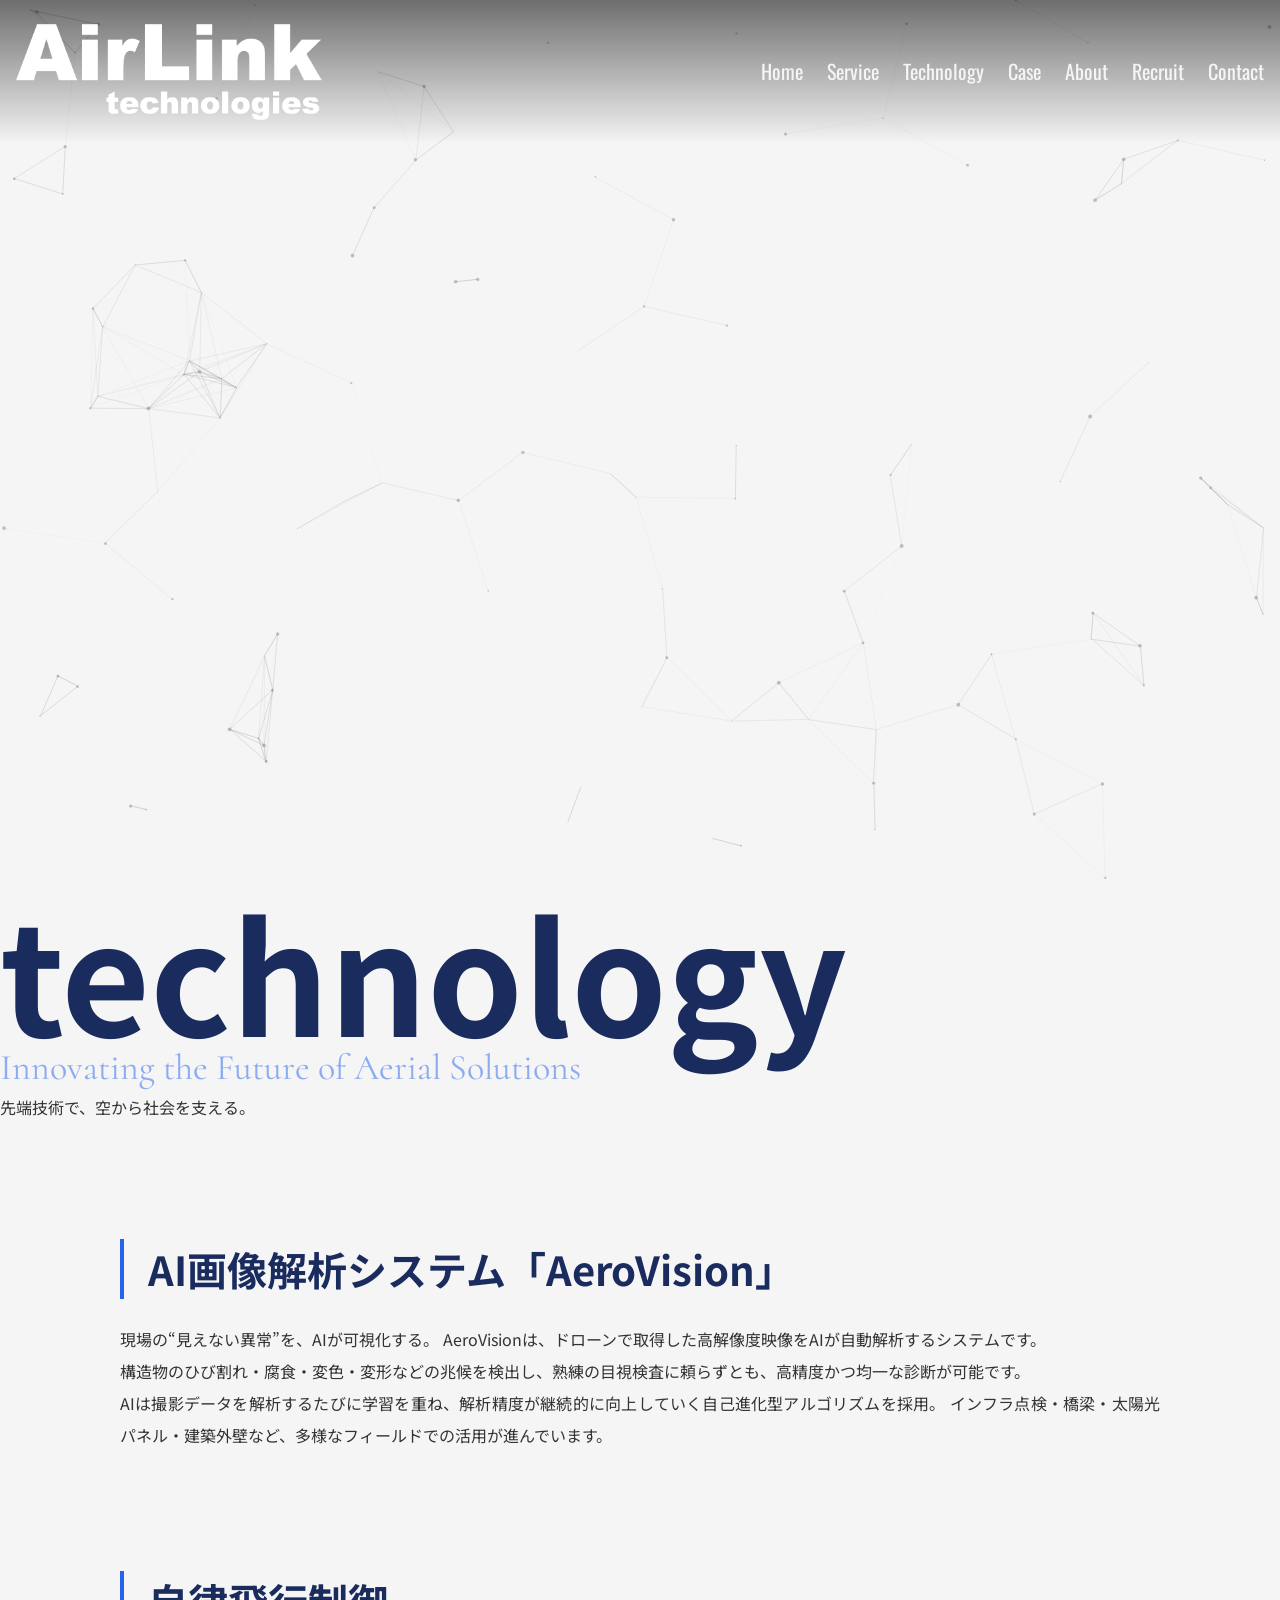
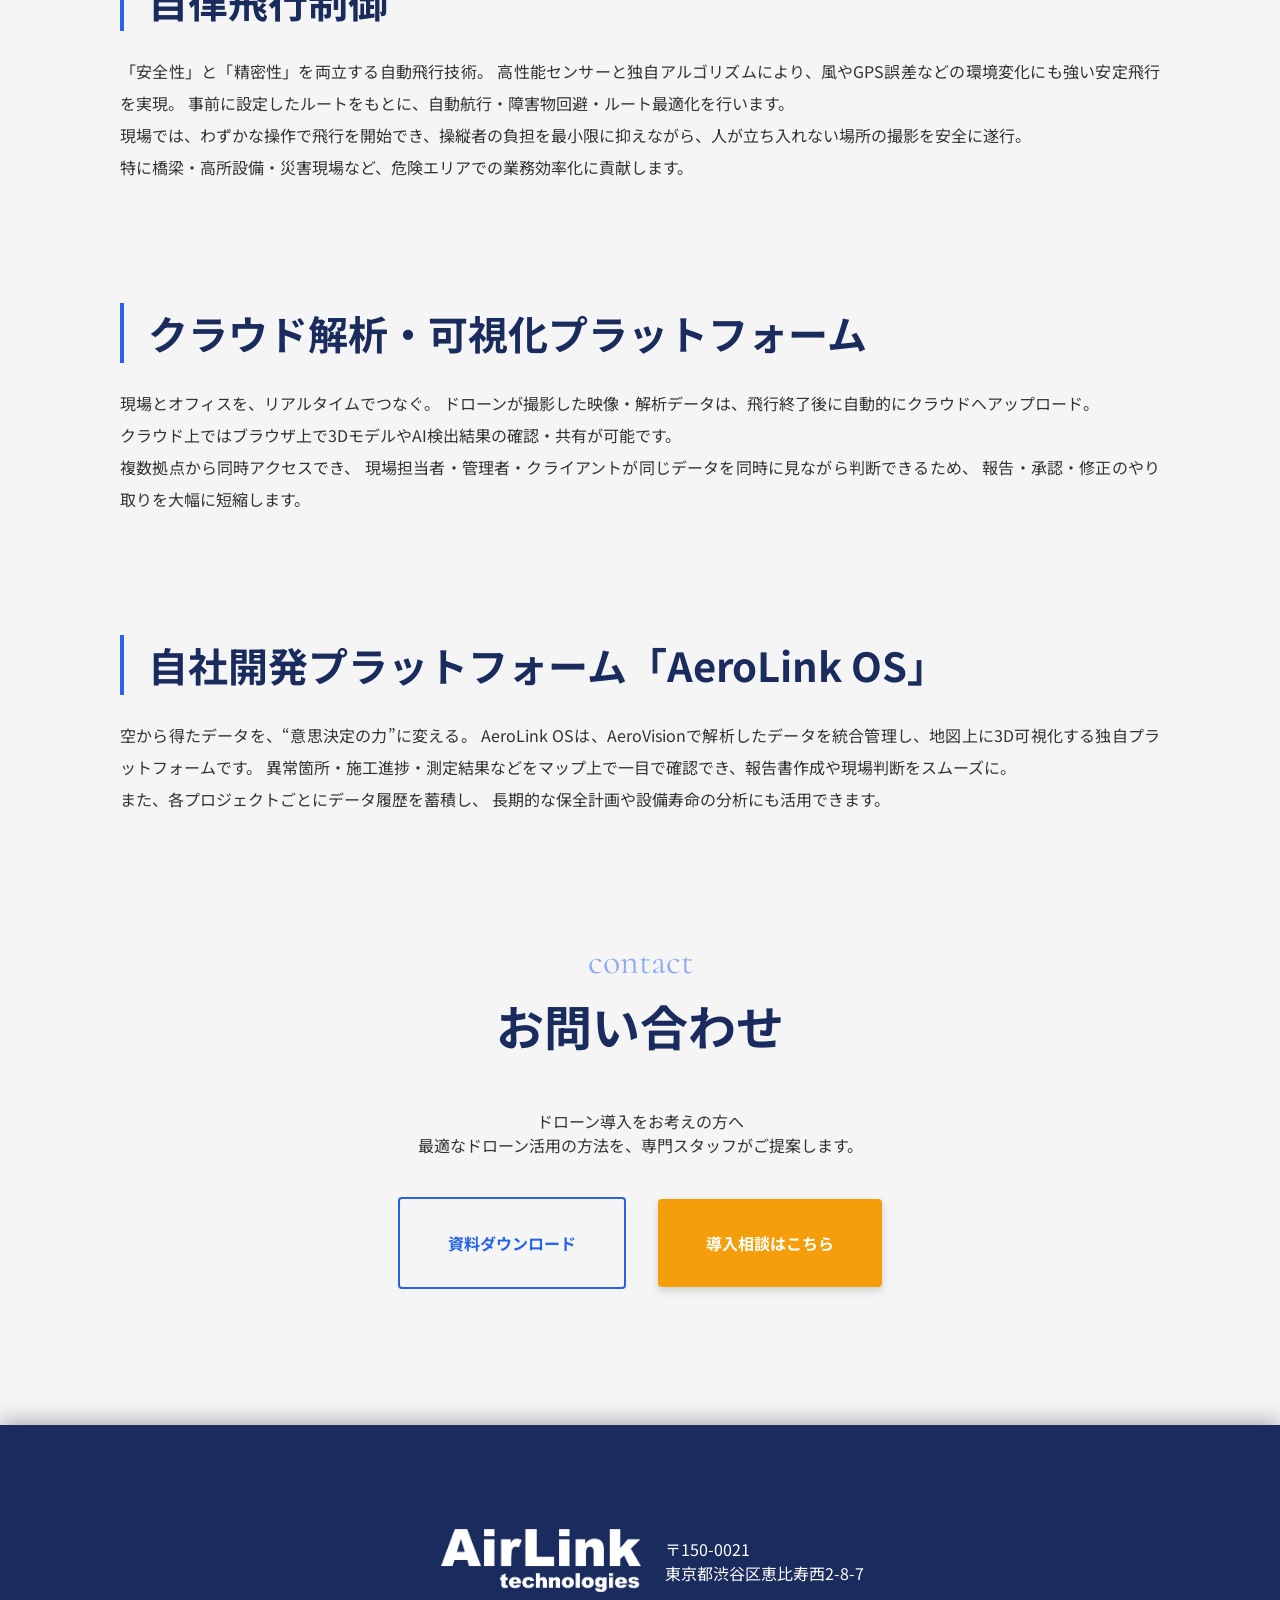
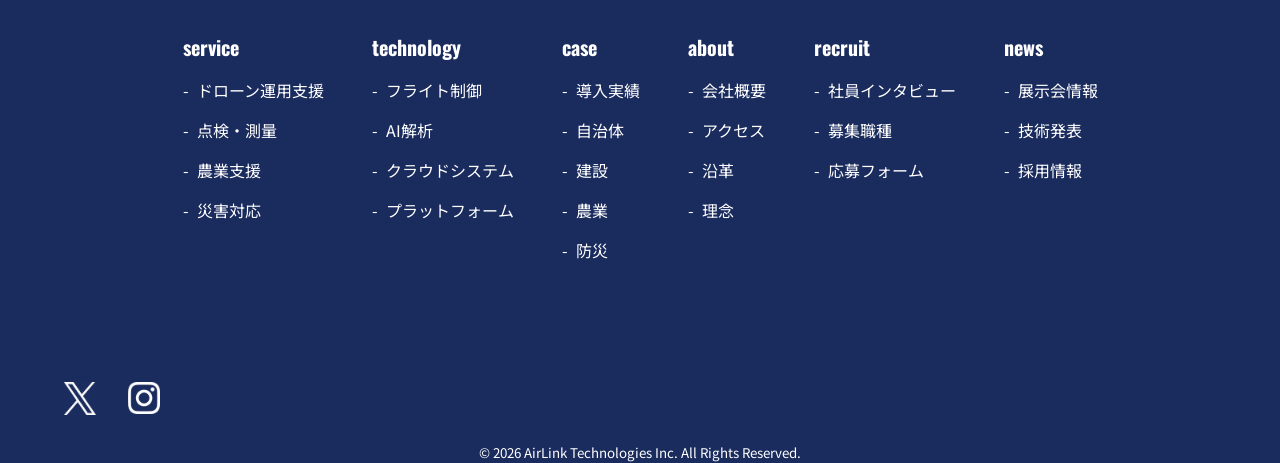
==== commit 7ee8f8ca: "OGPと構造化データ（JSON-LD）を追加 Co-Authored-By: Claude Opus 5.5 <noreply@anthropic.com>" ====
--- a/technology.html
+++ b/technology.html
@@ -9,6 +9,13 @@
 
     <title>技術紹介｜株式会社エアリンクテクノロジーズ</title>
     <meta name="description" content="AI画像解析「AeroVision」、自律飛行制御、クラウド解析プラットフォーム、自社開発「AeroLink OS」など、エアリンクテクノロジーズのドローン技術をご紹介します。">
+    <meta property="og:type" content="article">
+    <meta property="og:site_name" content="株式会社エアリンクテクノロジーズ">
+    <meta property="og:title" content="技術紹介｜株式会社エアリンクテクノロジーズ">
+    <meta property="og:description" content="AI画像解析「AeroVision」、自律飛行制御、クラウド解析プラットフォーム、自社開発「AeroLink OS」など、エアリンクテクノロジーズのドローン技術をご紹介します。">
+    <meta property="og:url" content="https://yoship1859-cyber.github.io/site03/technology.html">
+    <meta property="og:image" content="https://yoship1859-cyber.github.io/site03/images/fv-poster.jpg">
+    <meta name="twitter:card" content="summary_large_image">
     <link rel="stylesheet" href="./css/reset.css?v=20260918">
     <link rel="stylesheet" href="./css/globals.css?v=20260918">
     <link rel="stylesheet" href="./css/style.css?v=20260918">
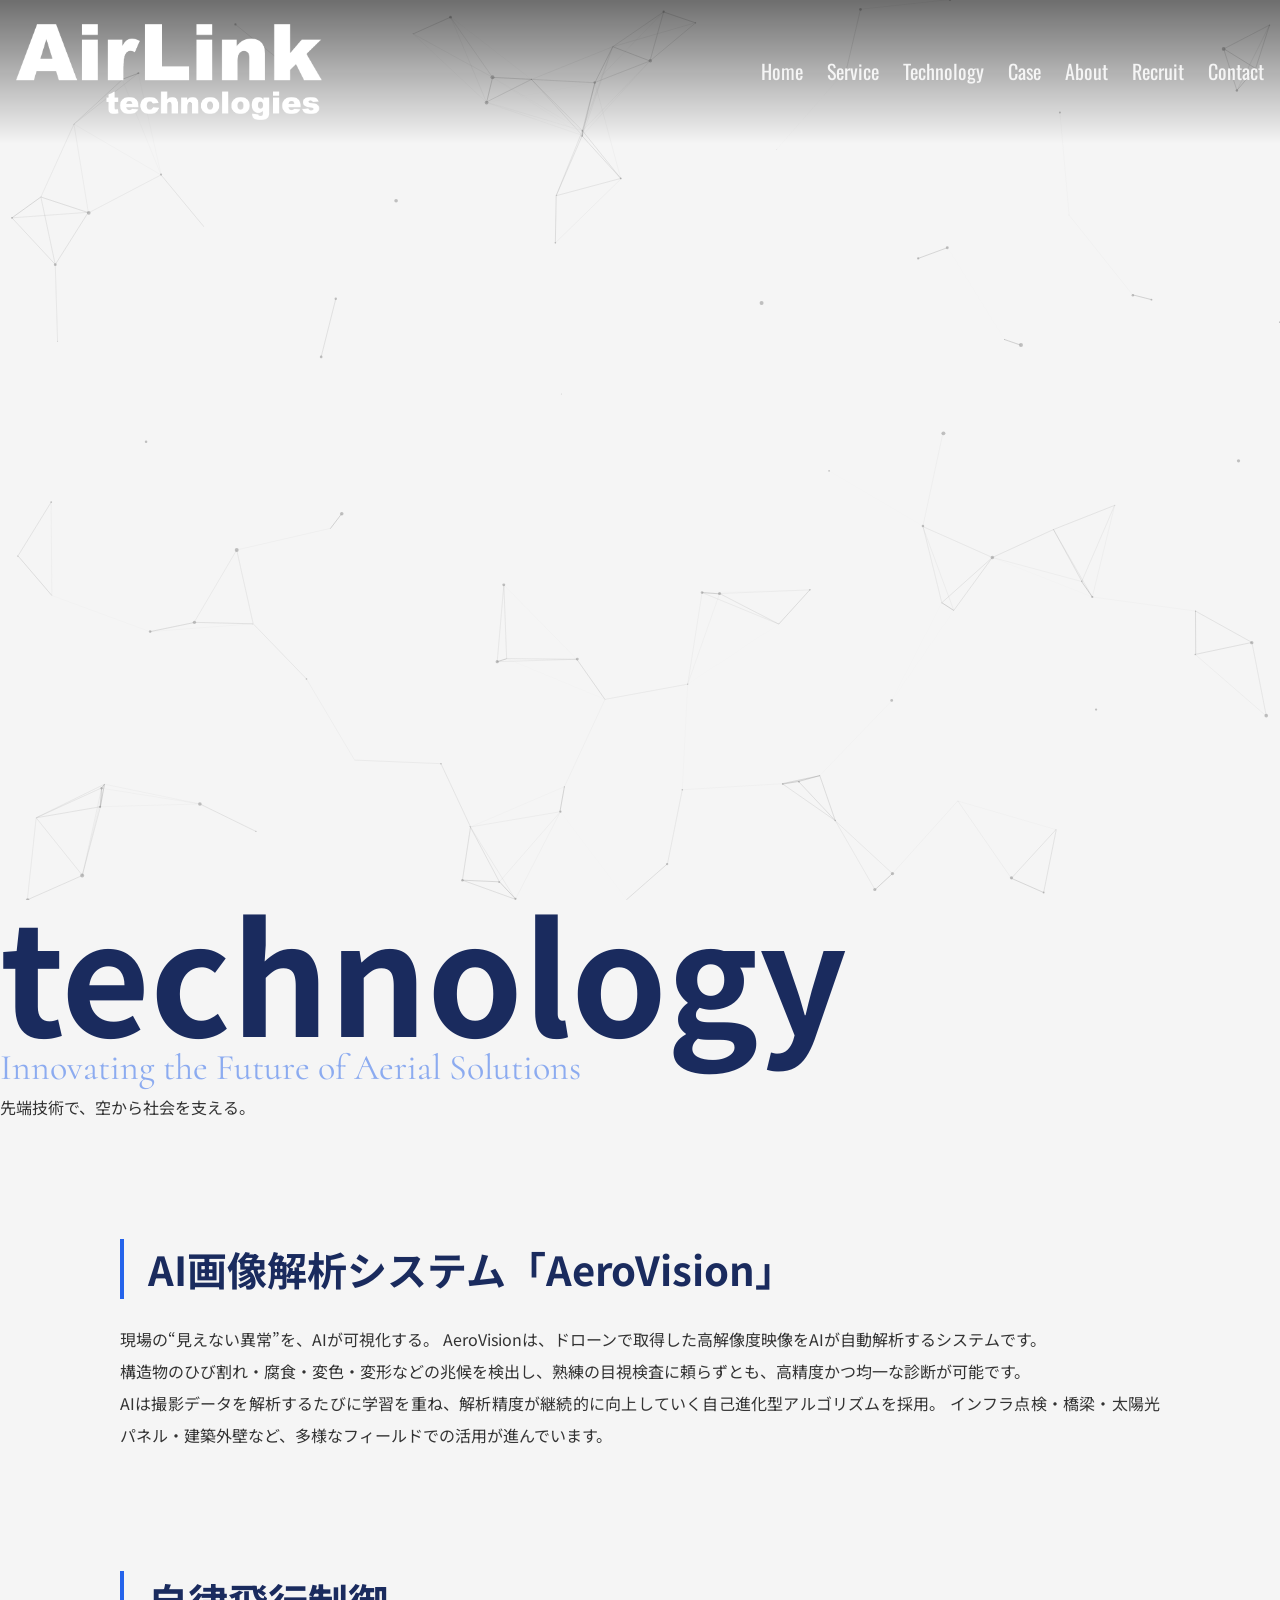
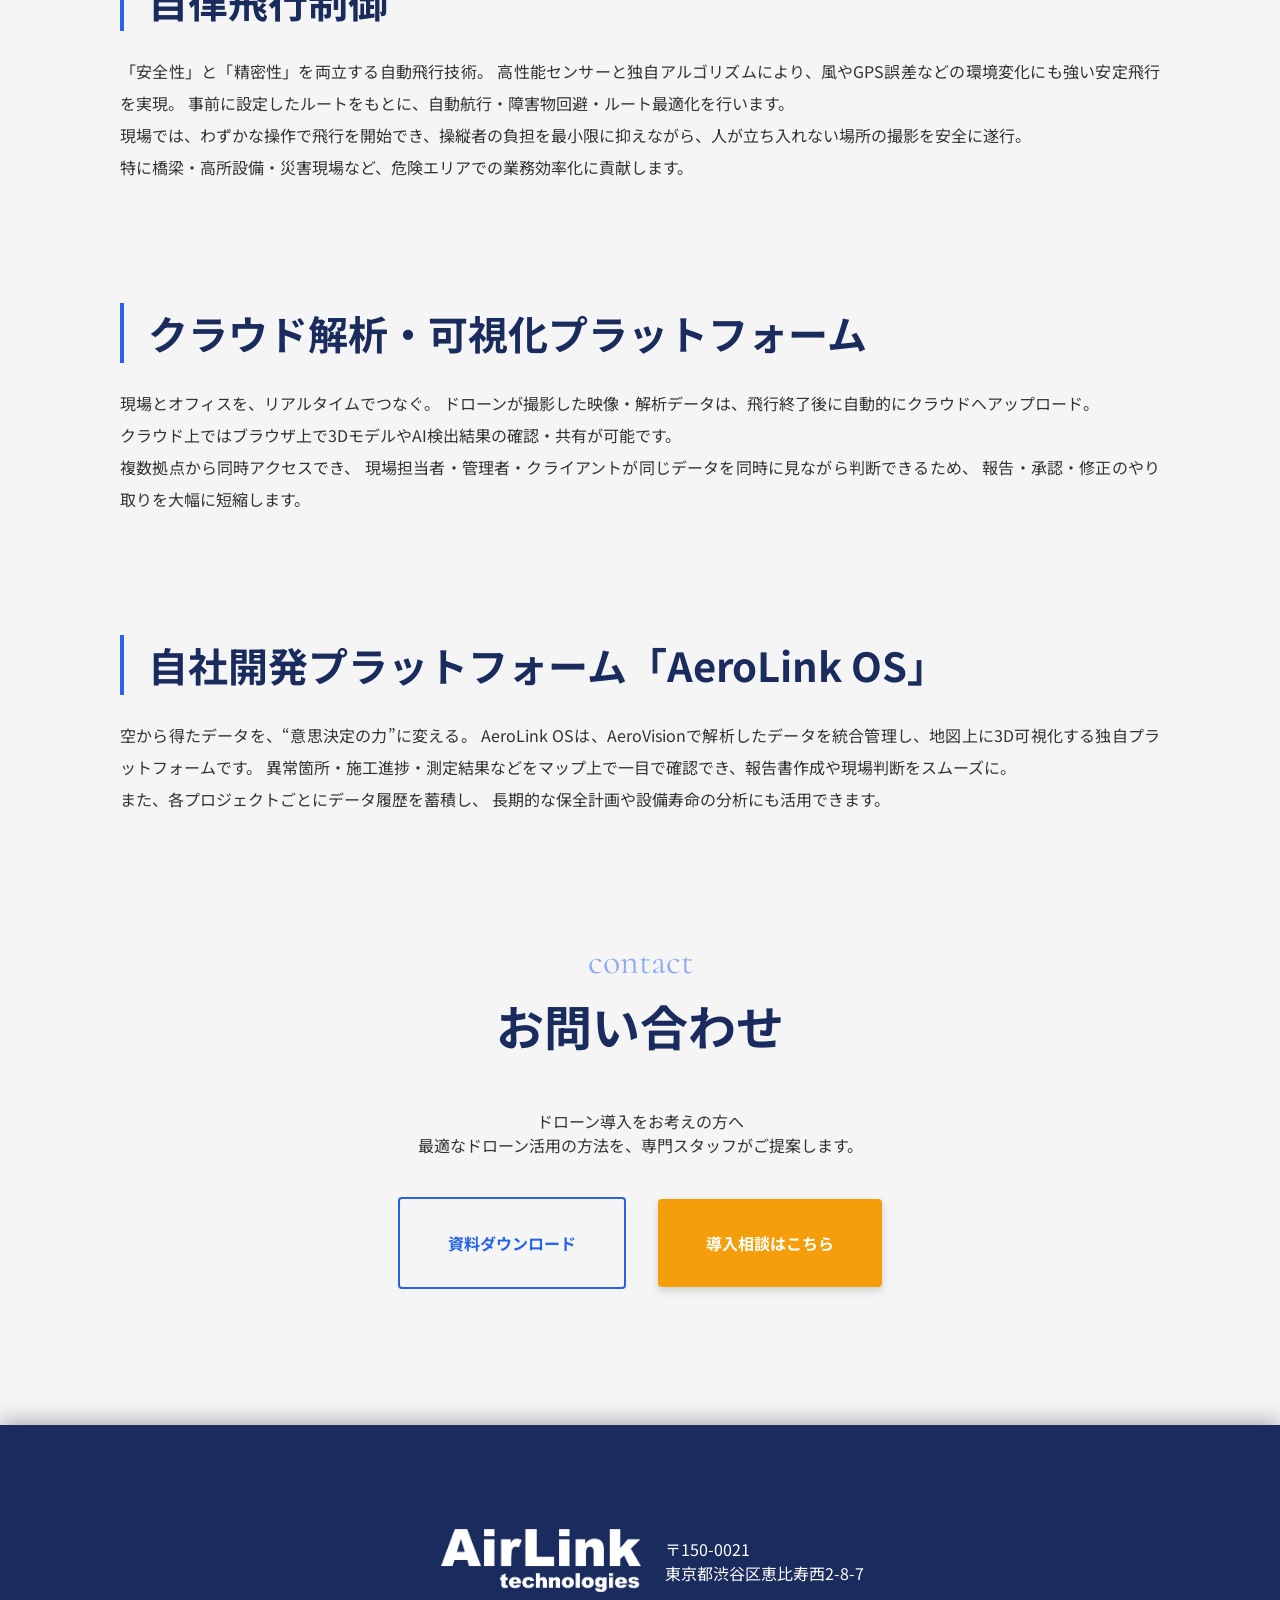
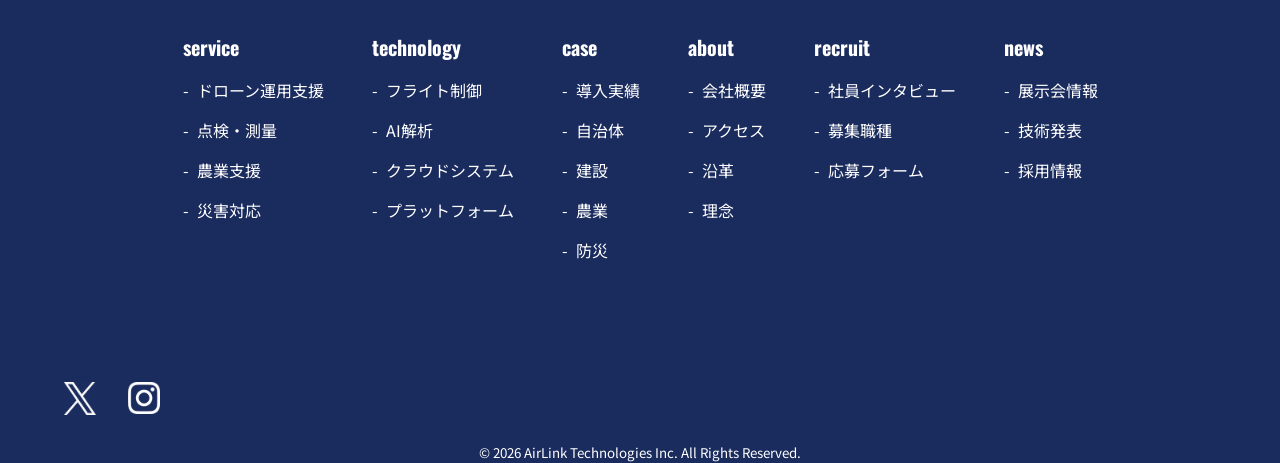
==== commit ec1b0cab: "使っていないGoogleフォントの読み込みを削除し、キャッシュ用バージョンを更新 Co-Authored-By: Claude Opus 5.5 <noreply@anthropic.com>" ====
--- a/technology.html
+++ b/technology.html
@@ -16,12 +16,12 @@
     <meta property="og:url" content="https://yoship1859-cyber.github.io/site03/technology.html">
     <meta property="og:image" content="https://yoship1859-cyber.github.io/site03/images/fv-poster.jpg">
     <meta name="twitter:card" content="summary_large_image">
-    <link rel="stylesheet" href="./css/reset.css?v=20260918">
-    <link rel="stylesheet" href="./css/globals.css?v=20260918">
-    <link rel="stylesheet" href="./css/style.css?v=20260918">
+    <link rel="stylesheet" href="./css/reset.css?v=20261028">
+    <link rel="stylesheet" href="./css/globals.css?v=20261028">
+    <link rel="stylesheet" href="./css/style.css?v=20261028">
     <!-- google fonts -->
     <link
-        href="https://fonts.googleapis.com/css2?family=Material+Symbols+Outlined&family=Shippori+Mincho&family=Cormorant:wght@400;600&family=Noto+Sans+JP:wght@400;700&family=Oswald:wght@400;600&family=Kaisei+Opti&family=Delius&family=Inter:wght@400;700&family=Orbitron:wght@400;700&family=Allura&family=Satisfy&display=swap"
+        href="https://fonts.googleapis.com/css2?family=Cormorant:wght@400;600&family=Noto+Sans+JP:wght@400;700&family=Oswald:wght@400;600&family=Orbitron:wght@400;700&display=swap"
         rel="stylesheet">
 </head>
 
@@ -304,9 +304,9 @@
         <p class="small"><small>© 2026 AirLink Technologies Inc. All Rights Reserved.</small></p>
     </footer>
     <script src="js/jquery-3.7.1.min.js"></script>
-    <script src="./js/main.js?v=20260918"></script>
+    <script src="./js/main.js?v=20261028"></script>
     <script src="./js/libs/particles.min.js"></script>
-    <script src="js/script.js"></script>
+    <script src="./js/script.js?v=20261028"></script>
 </body>
 
 </html>
